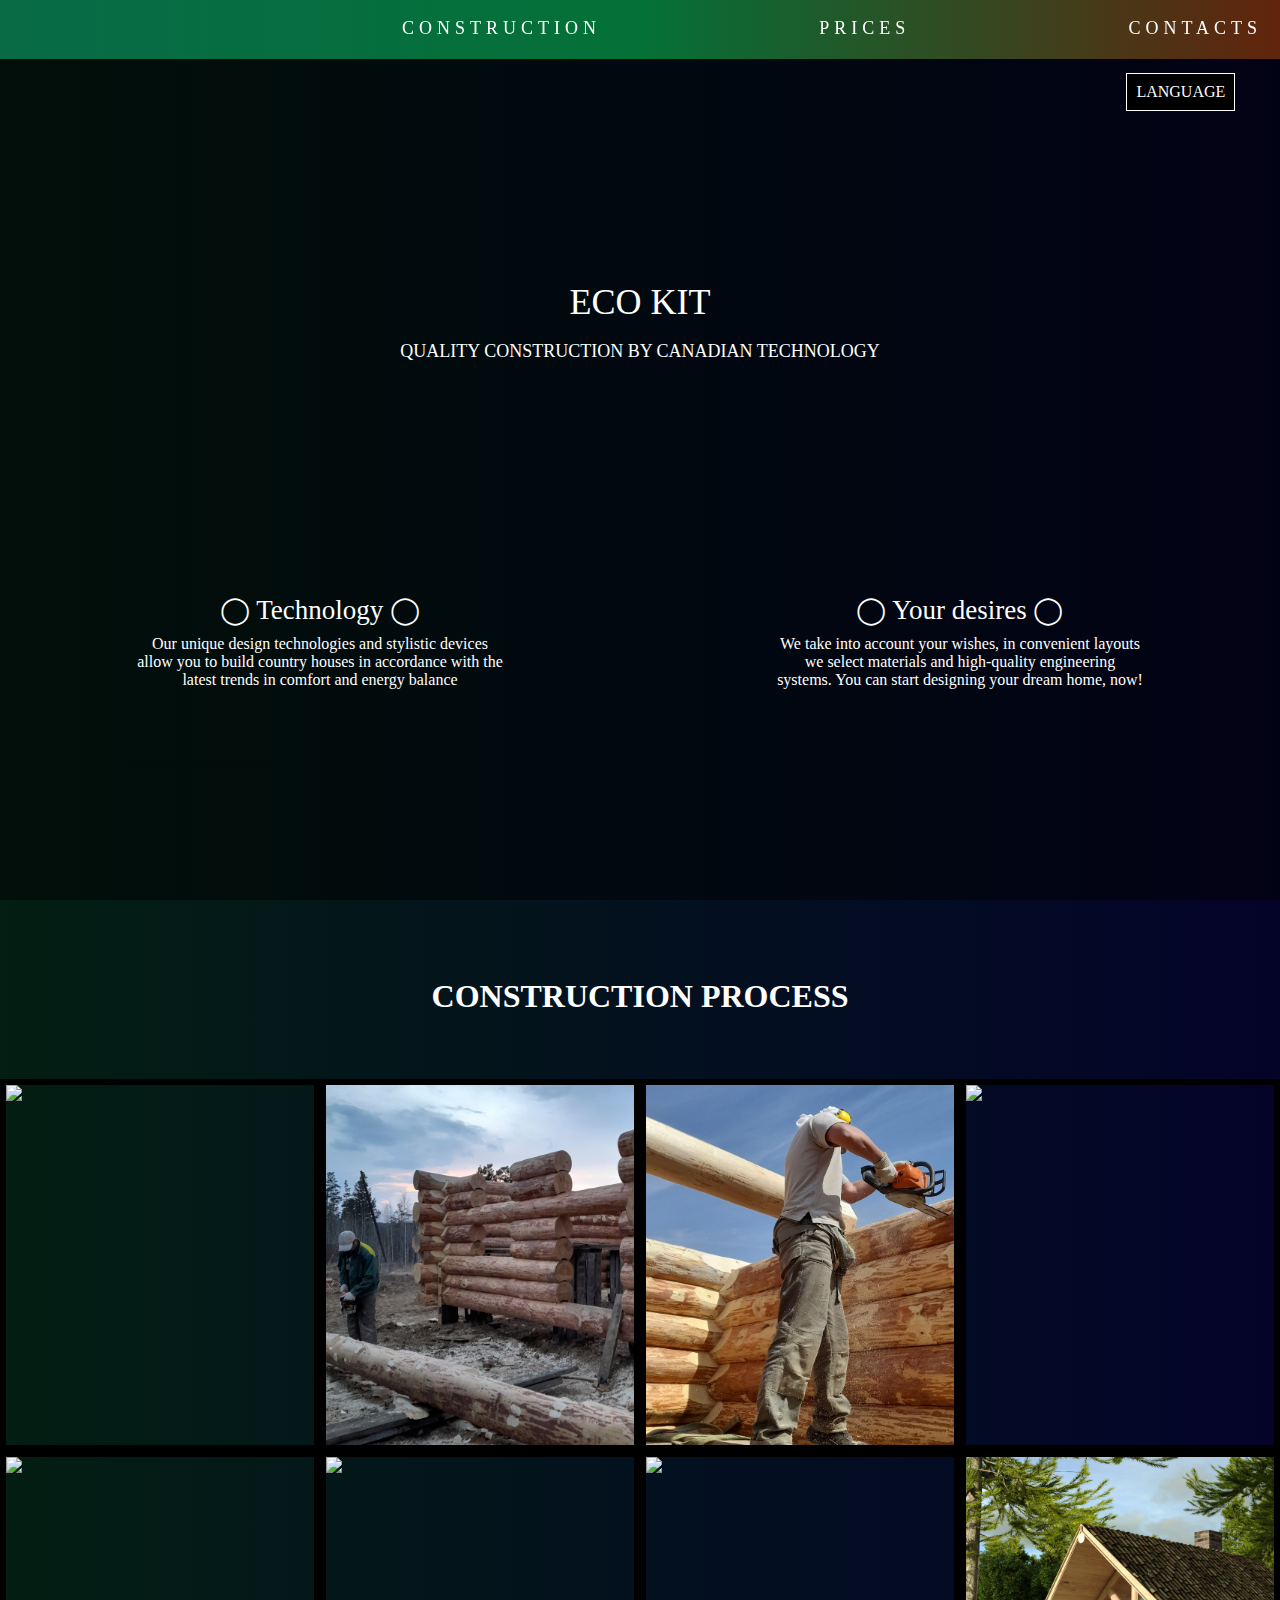
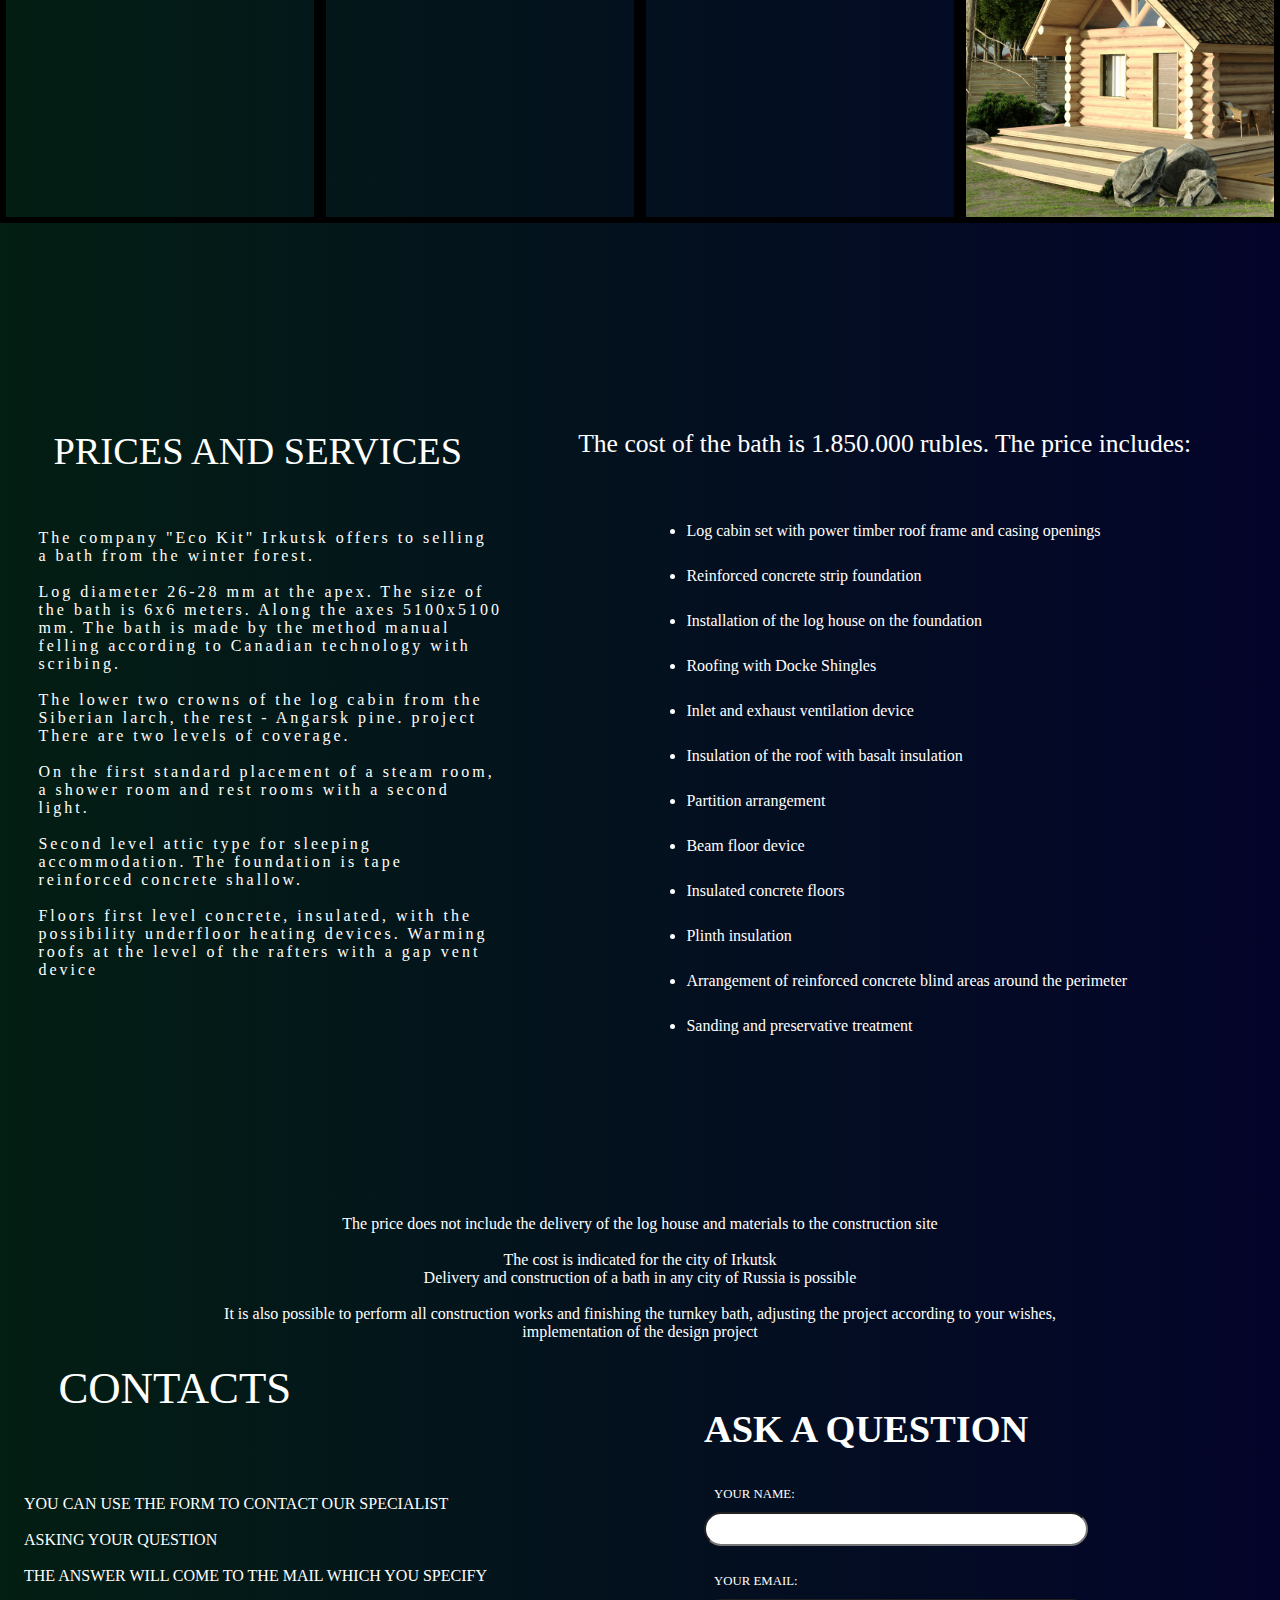
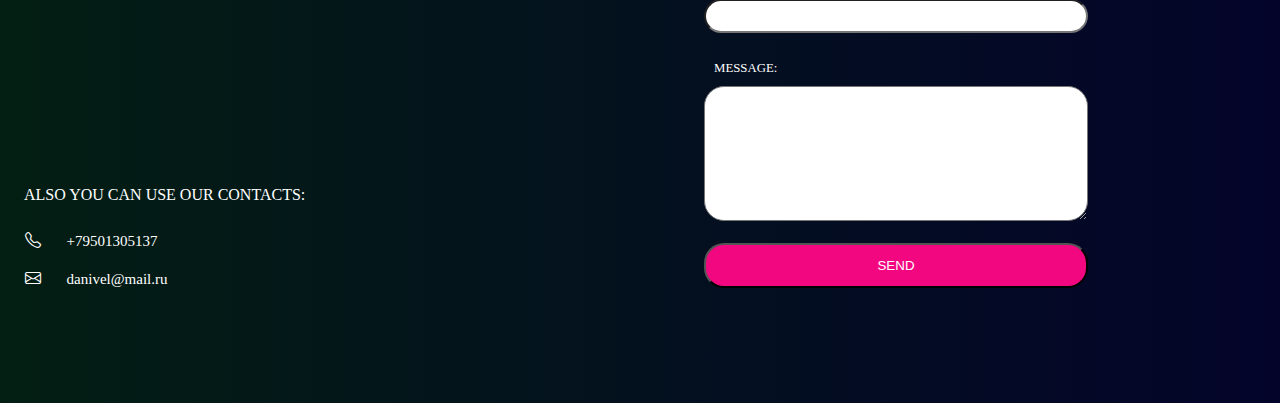
==== html/index_english.html @ 64cce806 "Create index_english.html" ====
<!DOCTYPE html>
<html lang="en">
<head>
    <meta charset="UTF-8">
    <meta name="viewport" content="width=device-width, initial-scale=1.0">
    <meta name="viewport" content="height=device-height,initial-scale=1">
    <link rel="stylesheet" href="https://cdnjs.cloudflare.com/ajax/libs/magnific-popup.js/1.1.0/magnific-popup.css">
    <link rel="stylesheet" href="https://cdn.jsdelivr.net/npm/bootstrap-icons@1.8.1/font/bootstrap-icons.css">
    <link rel="stylesheet" href=".././css/css.css">
    <link rel="stylesheet" href=".././css/header.css">
    <link rel="stylesheet" href=".././shrift/shrifts.css">
    <link rel="stylesheet" href=".././css/gallery.css">
    <link rel="stylesheet" href=".././css/questions.css">
    <link rel="stylesheet" href=".././css/footer.css">
    <link rel="stylesheet" href=".././css/price.css">
    <link rel="stylesheet" href=".././css/kontakt.css">
    <link rel="stylesheet" href=".././css/language.css" type="text/css">
    <title>ECO KIT</title>
</head>
<body>
<div class="secret_box"></div>
<div class="select_language">
    <ul>
        <li><div class="text_ul">LANGUAGE</div>
            <ul>
                <li><a href="../index.html">RUSSIAN<div class="flag_icon_1"></div></a></li>
                <li><a href="#">ENGLISH<div class="flag_icon_2"></div></a></li>
            </ul>
        </li>
    </ul>
</div>
<div class="first_page" id="first_page">
    <div class="header_secret"></div>
    <header class="header">
        <div class="logo_box">
            <a href="#first_page"><img src=".././images/logo.png" alt="" class="logo"></a>
        </div>
        <div class="burger">
            <span></span>
        </div>
        <nav class="nav">
            <a href="#gallery_page" class="header_link"><div class="box_header_link">CONSTRUCTION</div></a>
            <a href="#price" class="header_link"><div class="box_header_link">PRICES</div></a>
            <!--                <a href="#questions" class="header_link"><div class="box_header_link">QUESTIONS</div></a>-->
            <a href="#five" class="header_link"><div class="box_header_link">CONTACTS</div></a>
        </nav>
    </header>
    <div class="text_block_hello">
        <div class="title">
            <p>ECO KIT</p>
        </div>
        <div class="text_information">
            <p>
                QUALITY CONSTRUCTION BY CANADIAN TECHNOLOGY
            </p>
        </div>
    </div>
    <div class="blocks_information">
        <div class="box_text">
            <div class="title_box_1">
                <p>◯ Technology ◯</p>
            </div>
            <div class="text_information_box_1">
                <p>Our unique design technologies
                    and stylistic devices allow you to build
                    country houses in accordance with the latest
                    trends in comfort and energy balance</p>
            </div>
        </div>
        <div class="box_text">
            <div class="title_box_2">
                <p>◯ Your desires ◯</p>
            </div>
            <div class="text_information_box_2">
                <p>We take into account your wishes, in convenient layouts
                    we select materials and high-quality engineering
                    systems. You can start designing your
                    dream home, now!</p>
            </div>
        </div>
        <!--            <div class="box_text">-->
        <!--                <div class="title_box_3">-->
        <!--                    <p>◯ ....... ◯</p>-->
        <!--                </div>-->
        <!--                <div class="text_information_box_3">-->
        <!--                    <p>........</p>-->
        <!--                </div>-->
        <!--            </div>-->
    </div>
</div>
<div class="second_page" id="gallery_page">
    <section class="gallery">
        <h2 class="title">CONSTRUCTION PROCESS</h2>
        <div class="gallery-list">
            <a href=".././Gallery/1.jpg" class="gallery-item">
                <div class="gallery-item-hover">LOOK</div>
                <img src=".././Gallery/1.jpg" alt="alt">
            </a>
            <a href=".././Gallery/2.jpg" class="gallery-item">
                <div class="gallery-item-hover">LOOK</div>
                <img src=".././Gallery/2.jpg" alt="alt" class="photo_problem">
            </a>
            <a href=".././Gallery/3.jpg" class="gallery-item">
                <div class="gallery-item-hover">LOOK</div>
                <img src=".././Gallery/3.jpg" alt="alt" class="photo_problem">
            </a>
            <a href=".././Gallery/4.jpg" class="gallery-item">
                <div class="gallery-item-hover">LOOK</div>
                <img src=".././Gallery/4.jpg" alt="alt">
            </a>
            <a href=".././Gallery/5.jpg" class="gallery-item">
                <div class="gallery-item-hover">LOOK</div>
                <img src=".././Gallery/5.jpg" alt="alt">
            </a>
            <a href=".././Gallery/6.jpg" class="gallery-item">
                <div class="gallery-item-hover">LOOK</div>
                <img src=".././Gallery/6.jpg" alt="alt">
            </a>
            <a href=".././Gallery/7.jpg" class="gallery-item">
                <div class="gallery-item-hover">LOOK</div>
                <img src=".././Gallery/7.jpg" alt="alt">
            </a>
            <a href=".././Gallery/8.jpg" class="gallery-item">
                <div class="gallery-item-hover">LOOK</div>
                <img src=".././Gallery/8.jpg" alt="alt">
            </a>
        </div>
    </section>
    <script src="https://code.jquery.com/jquery-3.5.1.js" integrity="sha256-QWo7LDvxbWT2tbbQ97B53yJnYU3WhH/C8ycbRAkjPDc="
            crossorigin="anonymous"></script>
    <script src="https://cdnjs.cloudflare.com/ajax/libs/magnific-popup.js/1.1.0/jquery.magnific-popup.js"></script>
    <script>
        $(".gallery-list").magnificPopup({
            delegate: "a",
            type: "image",
            gallery: {
                enabled: true
            }
        });
    </script>
</div>
<div class="third_page" id="price">
    <div class="left_block_price">
        <h2 class="title_price">PRICES AND SERVICES</h2>
        <p>
            The company "Eco Kit" Irkutsk offers to
            selling a bath from the winter forest. <br><br> Log diameter
            26-28 mm at the apex. The size of the bath is 6x6 meters.
            Along the axes 5100x5100 mm. The bath is made by the method
            manual felling according to Canadian technology with
            scribing. <br><br>The lower two crowns of the log cabin from the Siberian
            larch, the rest - Angarsk pine. project
            There are two levels of coverage. <br><br>On the first
            standard placement of a steam room, a shower room
            and rest rooms with a second light. <br><br>Second level
            attic type for sleeping accommodation.
            The foundation is tape reinforced concrete shallow. <br><br>Floors
            first level concrete, insulated, with the possibility
            underfloor heating devices. Warming
            roofs at the level of the rafters with a gap vent device
        </p>
    </div>
    <div class="right_block_price">
        <h2 class="title_price2">
            The cost of the bath is 1.850.000 rubles. The price includes:
        </h2>
        <ul class="ul_price">
            <li>Log cabin set with power
                timber roof frame and casing openings</li>
            <li> Reinforced concrete strip foundation</li>
            <li>Installation of the log house on the foundation</li>
            <li>Roofing with Docke Shingles</li>
            <li>Inlet and exhaust ventilation device</li>
            <li>Insulation of the roof with basalt insulation</li>
            <li>Partition arrangement</li>
            <li>Beam floor device</li>
            <li>Insulated concrete floors</li>
            <li>Plinth insulation</li>
            <li>Arrangement of reinforced concrete blind areas around the perimeter</li>
            <li>Sanding and preservative treatment</li>
        </ul>
    </div>
    <div class="button_price">
        <p>The price does not include the delivery of the log house and materials to the construction site <br><br>
            The cost is indicated for the city of Irkutsk <br>
            Delivery and construction of a bath in any city of Russia is possible <br><br>
            It is also possible to perform all construction works and
            finishing the turnkey bath, adjusting the project according to your
            wishes, implementation of the design project</p>
    </div>
</div>
<div class="fourth_page" id="questions">
    <div class="title_question">
        <h2 class="title_qest">QUESTIONS</h2>
        <div class="text_qest">
            <p>
                You are presented with frequently asked questions,
                regarding our work. If you have a question
                which is not in the list, you can specify it
                our specialist. The answer will come by email
                the email you enter
            </p>
        </div>
        <div class="line_button">
            future button
        </div>
        <div class="button">
            Send
        </div>
    </div>
    <div class="questions_information">
        <div class="question">
            <div class="question_button button_1">
                <p>Question 1</p>
            </div>
            <div class="question_text_inf question_text_1">
                <p>Sample Question, Sample Question, Sample Question,
                    Sample Question, Sample Question, Sample Question, </p>
            </div>
        </div>
        <div class="question">
            <div class="question_button button_2">
                <p>Question 1</p>
            </div>
            <div class="question_text_inf question_text_2">
                <p>Sample Question, Sample Question, Sample Question,
                    Sample Question, Sample Question, Sample Question, </p>
            </div>
        </div>
        <div class="question">
            <div class="question_button button_3">
                <p>Question 1</p>
            </div>
            <div class="question_text_inf question_text_3">
                <p>Sample Question, Sample Question, Sample Question,
                    Sample Question, Sample Question, Sample Question, </p>
            </div>
        </div>
        <div class="question">
            <div class="question_button button_4">
                <p>Question 1</p>
            </div>
            <div class="question_text_inf question_text_4">
                <p>Sample Question, Sample Question, Sample Question,
                    Sample Question, Sample Question, Sample Question, </p>
            </div>
        </div>
        <div class="question">
            <div class="question_button button_5">
                <p>Question 1</p>
            </div>
            <div class="question_text_inf question_text_5">
                <p>Sample Question, Sample Question, Sample Question,
                    Sample Question, Sample Question, Sample Question, </p>
            </div>
        </div>
    </div>
</div>
<div class="five_page" id="five">
    <h2 class="title_lontakt">CONTACTS</h2>
    <div class="block_contackt_forma">
        <div class="text_forma">
            <p>YOU CAN USE THE FORM TO CONTACT OUR
                SPECIALIST <br><br>
                ASKING YOUR QUESTION <br><br>
                THE ANSWER WILL COME TO THE MAIL WHICH YOU SPECIFY</p>
            <div class="text_cont_inf">
                <p>
                    ALSO YOU CAN USE OUR CONTACTS:
                </p>
                <div class="contaci_a_inf">
                    <div class="block_inc_contact"><i class="bi bi-telephone"></i><a href="tel:+79501305137" class="contact_inf_eco">+79501305137</a></div>
                    <div class="block_inc_contact"><i class="bi bi-envelope"></i><a href="mailto:danivel@mail.ru" class="contact_inf_eco">danivel@mail.ru</a></div>
                </div>
            </div>
        </div>
        <div class="forma_kontakt">
            <form action=".././html/sender.php" class="form_body" id="form" method="POST">
                <h1 class="form_title">ASK A QUESTION</h1>
                <div class="form_item">
                    <label for="forName" class="form_label">YOUR NAME:</label>
                    <input type="text" id="forName" name="name" class="form_input" required>
                </div>
                <div class="form_item">
                    <label for="forEmail" class="form_label">YOUR EMAIL:</label>
                    <input type="email" id="forEmail" name="email" class="form_input" required>
                </div>
                <div class="form_item">
                    <label for="forMessage" class="form_label">MESSAGE:</label>
                    <textarea name="message" id="forMessage" class="form_input" required></textarea>
                </div>
                <button class="form_button" type="submit">SEND</button>
            </form>
        </div>
    </div>
</div>
</body>
<script src=".././java/jquery-3.6.0.min.js"></script>
<script src=".././java/box_information.js"></script>
<script src=".././java/java.js"></script>
<script src=".././java/questions.js"></script>
<script src=".././java/gallery.js"></script>
<script src=".././java/scrool_page.js"></script>
</html>
---- css/css.css ----
body, html{
    margin: 0;
    padding: 0;
    color: white;
    font-family: Number1;
    background: linear-gradient(90deg, rgb(3, 30, 19) 0%, rgb(4, 4, 42) 100%);
}
*{
    box-sizing: border-box;
    transition: all .6s ease-in-out;
}
.first_page{
    max-width: 100%;
    height: 100vh;
    background: linear-gradient(rgba(0, 0, 0, 0.5),rgba(0, 0, 0, 0.5)), url(.././images/first_page.jpg)50%/cover no-repeat;
    background-position: center;
    display: flex;
    justify-content: space-between;
    flex-direction: column;
}
---- css/header.css ----
a{
    text-decoration: none;
}
.header_secret{
    width: 100%;
    height: 6.5%;
}
header{
    position: fixed;
    z-index: 99;
    width: 100%;
    height: 6.5%;
    display: flex;
    justify-content: space-between;
    background: linear-gradient(90deg, rgba(14, 198, 131, 0.5), rgba(7, 217, 95, 0.5), rgba(191, 70, 4, 0.5));
}
.logo{
    max-width: 20vh;
    margin: 2% 0 0 5%;
}
nav{
    width: 70%;
    display: flex;
    overflow: hidden;
    justify-content: space-between;
}
.header_link{
    text-align: center;
    padding: 2vh;
    font-size: 2vh;
}
.box_header_link{
    color: white;
    letter-spacing: 5px;
    transition: all .2s ease-in-out;
}
.header_link:hover{
    box-shadow: 0px 0px 15px 10px rgba(34, 60, 80, 0.8) inset;
}
.text_block_hello{
    display: flex;
    flex-direction: column;
    font-size: 2vh;
    text-align: center;
}
.title{
    font-size: 200%;
}
p{
    margin: 1vh;
}
.burger{
    display: none;
}
.secret_box{
    position: fixed;
    background-color: black;
    width: 100%;
    height: 100%;
    opacity: 0;
    z-index: -1;
}
.blocks_information{
    width: 100%;
    height: 35%;
    display: flex;
    justify-content: space-around;
    text-align: center;
    overflow: hidden;
    cursor: default;
}
.title_box_1, .title_box_2, .title_box_3{
    font-size: 3vh;
}
.box_text{
    width: 30%;
}
/*FOR MOBILE PHONES*/
@media screen and (max-width: 770px) and (max-height: 1030px){
    .title_box_1, .title_box_2, .title_box_3{
        cursor: pointer;
        position: relative;
    }
    .text_information_box_1, .text_information_box_2, .text_information_box_3{
        font-size: 1.8vh;
        max-height: 0;
        opacity: 0;
    }
    .text_information_box_1.active, .text_information_box_2.active, .text_information_box_3.active{
        max-height: 15vh;
        opacity: 1;
    }
    .blocks_information{
        flex-direction: column;
        justify-content: normal;
    }
    .box_text{
        width: 100%;
        background-color: rgba(0, 0, 0, 0.6);
        margin-bottom: 1%;
    }
    nav{
        position: absolute;
        justify-content: normal;
        flex-direction: column;
        background-color: rgba(15, 164, 142, 0.53);
        top: 100%;
        width: 30vh;
        height: 100vh;
        left: -75%;
    }
    .nav.active{
        left: 0;
    }
    .secret_box.active{
        opacity: 0.7;
        z-index: 98;
    }
    .header_link{
        text-align: left;
    }
    .burger{
        display: block;
        position: relative;
        width: 6vh;
        max-height: 60%;
        margin: 1.5vh 15px 0 1%;
    }
    .burger span{
        position: absolute;
        background-color: white;
        left: 0;
        width: 100%;
        height: 15%;
        top: 40%;
        transition: all .5s ease-in-out;
    }
    .burger:before, .burger:after{
        content: '';
        background-color: white;
        position: absolute;
        width: 100%;
        height: 15%;
        left: 0;
        transition: all .5s ease-in-out;
    }
    .burger:before{
        top: 0;
    }
    .burger:after{
        bottom: 0;
    }
    .burger.active:before{
        transform: rotate(45deg);
        top: 35%;
        transition: all .5s ease-in-out;
    }
    .burger.active:after{
        transform: rotate(-45deg);
        bottom: 50%;
        transition: all .5s ease-in-out;
    }
    .burger.active span{
        transform: scale(0);
    }
}
/*FOR TABS*/
@media screen and (min-width: 700px) and (max-width: 1100px) and (max-height: 1400px){
    .title_box_1, .title_box_2, .title_box_3{
        cursor: pointer;
        position: relative;
    }
    .text_information_box_1, .text_information_box_2, .text_information_box_3{
        font-size: 1.8vh;
        max-height: 0;
        opacity: 0;
    }
    .text_information_box_1.active, .text_information_box_2.active, .text_information_box_3.active{
        max-height: 15vh;
        opacity: 1;
    }
    .blocks_information{
        flex-direction: column;
        justify-content: normal;
    }
    .box_text{
        width: 100%;
        background-color: rgba(0, 0, 0, 0.6);
        margin-bottom: 1%;
    }
    nav{
        position: absolute;
        justify-content: normal;
        flex-direction: column;
        background-color: rgba(15, 164, 142, 0.53);
        top: 100%;
        width: 30vh;
        height: 100vh;
        left: -75%;
    }
    .nav.active{
        left: 0;
    }
    .secret_box.active{
        opacity: 0.7;
    }
    .header_link{
        text-align: left;
    }
    .burger{
        display: block;
        position: relative;
        width: 6vh;
        max-height: 60%;
        margin: 1.5vh 15px 0 1%;
    }
    .burger span{
        position: absolute;
        background-color: white;
        left: 0;
        width: 100%;
        height: 15%;
        top: 40%;
        transition: all .5s ease-in-out;
    }
    .burger:before, .burger:after{
        content: '';
        background-color: white;
        position: absolute;
        width: 100%;
        height: 15%;
        left: 0;
        transition: all .5s ease-in-out;
    }
    .burger:before{
        top: 0;
    }
    .burger:after{
        bottom: 0;
    }
    .burger.active:before{
        transform: rotate(45deg);
        top: 35%;
        transition: all .5s ease-in-out;
    }
    .burger.active:after{
        transform: rotate(-45deg);
        bottom: 50%;
        transition: all .5s ease-in-out;
    }
    .burger.active span{
        transform: scale(0);
    }
}
---- css/gallery.css ----
.second_page{
    width: 100%;
    height: 100%;
}
section.gallery{
    position: relative;
    padding-bottom: 10%;
    transition: all .7s ease-in-out;
}
h2.title{
    font-size: 200%;
    font-weight: bold;
    text-align: center;
    position: relative;
    padding-top: 4%;
}
.gallery-list{
    position: relative;
    display: flex;
    flex-wrap: wrap;
    overflow: hidden;
    font-size: 0;
    margin-top: 5%;
    transition: all 1s ease-in-out;
}
.gallery-item{
    display: block;
    flex: 25%;
    overflow: hidden;
    position: relative;
    border: 6px solid #000000;
}
.gallery-item-hover{
    position: absolute;
    top: 0;
    left: 0;
    width: 100%;
    height: 100%;
    background-color: rgba(0,0,0,.7);
    color: #ffffff;
    display: flex;
    justify-content: center;
    align-items: center;
    font-size: 16px;
    opacity: 0;
    transition: opacity 1s ease;
    z-index: 2;
}
.gallery-item:hover .gallery-item-hover{
    opacity: 1;
}
.gallery-item:hover img{
    transform: scale(1.5) rotate(5deg);
}
.gallery-item img{
    transform: scale(1);
    max-width: 40vw;
    max-height: 40vh;
}
@media (max-width: 991px){
    .gallery-item{
        flex: 33.3%;
    }
}
@media (max-width: 768px){
    .gallery-item{
        flex: 50%;
    }
}
/*FOR MOBILE PHONES*/
@media screen and (max-width: 770px) and (max-height: 1080px){
    .gallery-item img{
        transform: scale(1);
        max-width: 50vw;
        max-height: 85vh;
    }
    h2.title{
        font-size: 150%;
        font-weight: bold;
        text-align: center;
        position: relative;
        padding-top: 4%;
    }
}
---- css/questions.css ----
.fourth_page{
    width: 100%;
    /*display: flex;*/
    display: none;
    justify-content: space-around;
    flex-direction: row;
}
.title_question{
    max-width: 45%;
    margin-top: 10%;
}
.questions_information{
    max-width: 45%;
    margin-top: 10%;
    padding-bottom: 10%;
}
.line_button{
    width: 75%;
    padding: 15px;
    background-color: #0fa493;
    text-align: center;
    margin-top: 2%;
}
.button{
    padding: 15px;
    background-color: #0fa493;
    width: 35%;
    text-align: center;
    margin-top: 2%;
}
.question_button{
    padding: 5px;
    background-color: black;
    z-index: 1;
    position: relative;
}
@media screen and (max-width: 770px) and (max-height: 1030px){
    .fourth_page{
        flex-direction: column;
        justify-content: normal;
    }
    .title_question{
        max-width: 100%;
        margin-top: 15%;
        text-align: center;
    }
    .button{
        margin: 2% auto;
    }
    .line_button{
        margin: 2% auto;
        width: 95%;
    }
    .questions_information{
        max-width: 100%;
        margin-top: 10%;
        text-align: center;
    }
    .question_text_1, .question_text_2, .question_text_3, .question_text_4, .question_text_5{
        max-height: 0;
        z-index: 1;
        opacity: 0;
    }
    .question_text_1.active, .question_text_2.active, .question_text_3.active, .question_text_4.active, .question_text_5.active{
        max-height: 15vh;
        opacity: 1;
    }
}
---- css/footer.css ----
footer{
    width: 100%;
    height: 15vh;
    background-color: white;
}
---- css/price.css ----
.third_page{
    width: 100%;
    padding-bottom: 30vh;
    display: flex;
}
.title_price{
    font-weight: normal;
    font-size: 3vw;
    padding: 15px;
    margin-top: 7vh;
    margin-left: 3vw;
}
.title_price2{
    font-weight: normal;
    font-size: 2vw;
    padding: 15px;
    margin-top: 7vh;
    margin-left: 4vw;
}
.left_block_price{
    display: flex;
    flex-direction: column;
    width: 40%;
}
.right_block_price{
    display: flex;
    flex-direction: column;
    width: 60%;
}
.left_block_price p{
    margin-left: 3vw;
    letter-spacing: 3px;
}
ul{
    width: 65%;
    margin: 0 auto;
}
li{
    margin-top: 3vh;
}
.button_price{
    width: 100%;
    position: absolute;
    height: 15vh;
    margin-top: 95vh;
}
.button_price p{
    width: 70%;
    text-align: center;
    margin: 1vh auto;
}
/*FOR MOBILE PHONES*/
@media screen and (max-width: 770px) and (max-height: 1080px){
    .third_page{
        display: flex;
        flex-direction: column;
        padding-bottom: 35vw;
    }
    .left_block_price{
        width: 100%;
        text-align: center;
    }
    .left_block_price p{
        font-size: 3.5vw;
    }
    .title_price{
        font-size: 7vw;
    }
    .right_block_price{
        width: 100%;
    }
    ul{
        width: 95%;
        font-size: 4vw;
    }
    .title_price2{
        font-size: 6vw;
        text-align: center;
    }
    .button_price{
        width: 100%;
        position: relative;
        height: 15vh;
        margin-top: 5vh;
    }
    .button_price p{
        width: 90%;
        text-align: center;
        margin: 1vh auto;
        font-size: 4vw;
    }
}
---- css/kontakt.css ----
.five_page{
    display: flex;
    flex-direction: column;
    padding-bottom: 7vw;
}
.title_lontakt{
    font-weight: normal;
    padding: 20px;
    font-size: 3.5vw;
    margin-left: 3vw;
}
.block_contackt_forma{
    display: flex;
}
.text_forma{
    width: 40%;
    padding: 15px;
}
.forma_kontakt{
    width: 60%;
}
.form_body{
    width: 50%;
    margin: -10vh auto;
}
.form_title{
    font-size: 3vw;
}
.form_item{
    margin-top: 2vh;
}
.form_label{
    font-size: 1vw;
    display: block;
    margin-top: 1vh;
    padding: 10px;
}
.form_input{
    height: 3vh;
    padding: 15px;
    border-radius: 20px;
    width: 100%;
}
textarea.form_input{
    min-height: 15vh;
    resize: vertical;
    padding: 20px;
}
.form_button{
    width: 100%;
    display: flex;
    align-items: center;
    justify-content: center;
    min-height: 5vh;
    margin-top: 2vh;
    border-radius: 20px;
    cursor: pointer;
    background-color: #f30780;
    color: white;
}
.form_button:hover{
    background-color: #4d052a;
}
.text_cont_inf{
    margin-top: 15vw;
    display: flex;
    flex-direction: column;
}
.contaci_a_inf{
    display: flex;
    flex-direction: column;
    margin-top: 1vh;
}
.contact_inf_eco{
    margin-top: 2vh;
    color: white;
    font-size: 15px;
    margin-left: 2vw;
}
.block_inc_contact{
    padding: 10px;
}
/*FOR MOBILE PHONES*/
@media screen and (max-width: 770px) and (max-height: 1080px){
    .block_contackt_forma{
        display: flex;
        flex-direction: column;
    }
    .text_forma{
        width: 100%;
    }
    .forma_kontakt{
        width: 100%;
    }
    .form_body{
        width: 95%;
        margin: 0 auto;
    }
    .form_title{
        font-size: 6vw;
        text-align: center;
    }
    .form_label{
        font-size: 4vw;
    }
    .title_lontakt{
        font-weight: normal;
        padding: 20px;
        font-size: 6vw;
        margin-left: 0;
        text-align: center;
    }
}
---- css/language.css ----
.select_language{
    display: flex;
    width: 15%;
    position: fixed;
    top: 7vh;
    z-index: 99;
    margin-left: 88%;
}
.select_language ul{
    text-align: center;
    list-style: none;
    padding: 10px 0 10px 0;
    margin: 0;
}
.text_ul{
    text-align: center;
    padding: 9px;
    border: 1px white solid;
    background-color: black;
    cursor: pointer;
}
.select_language > ul > li{
    float: left;
    padding: 0;
    margin: 0;
    text-align: center;
}
.select_language ul::after{
    content: '';
    display: block;
    clear: both;
}
.select_language ul li a{
    padding: 15px;
    text-decoration: none;
    color: white;
    width: 100%;
    transition: all .4s ease-in-out;
    background-color: rgba(0, 0, 0, 0.3);
    display: flex;
    justify-content: space-around;
}
.flag_icon_1{
    width: 20px;
    height: 20px;
    background-image: url(".././images/russia.png");
    background-size: cover;
}
.flag_icon_2{
    width: 20px;
    height: 20px;
    background-image: url(".././images/united-states.png");
    background-size: cover;
}
.select_language ul li a:hover{
    background-color: #6c0530;
}
.select_language ul ul{
    display: none;
    position: absolute;
    padding: 0;
}
.select_language ul ul li{
    margin-top: 0;
    display: flex;

}
.select_language ul li:hover ul{
    display: block;
}
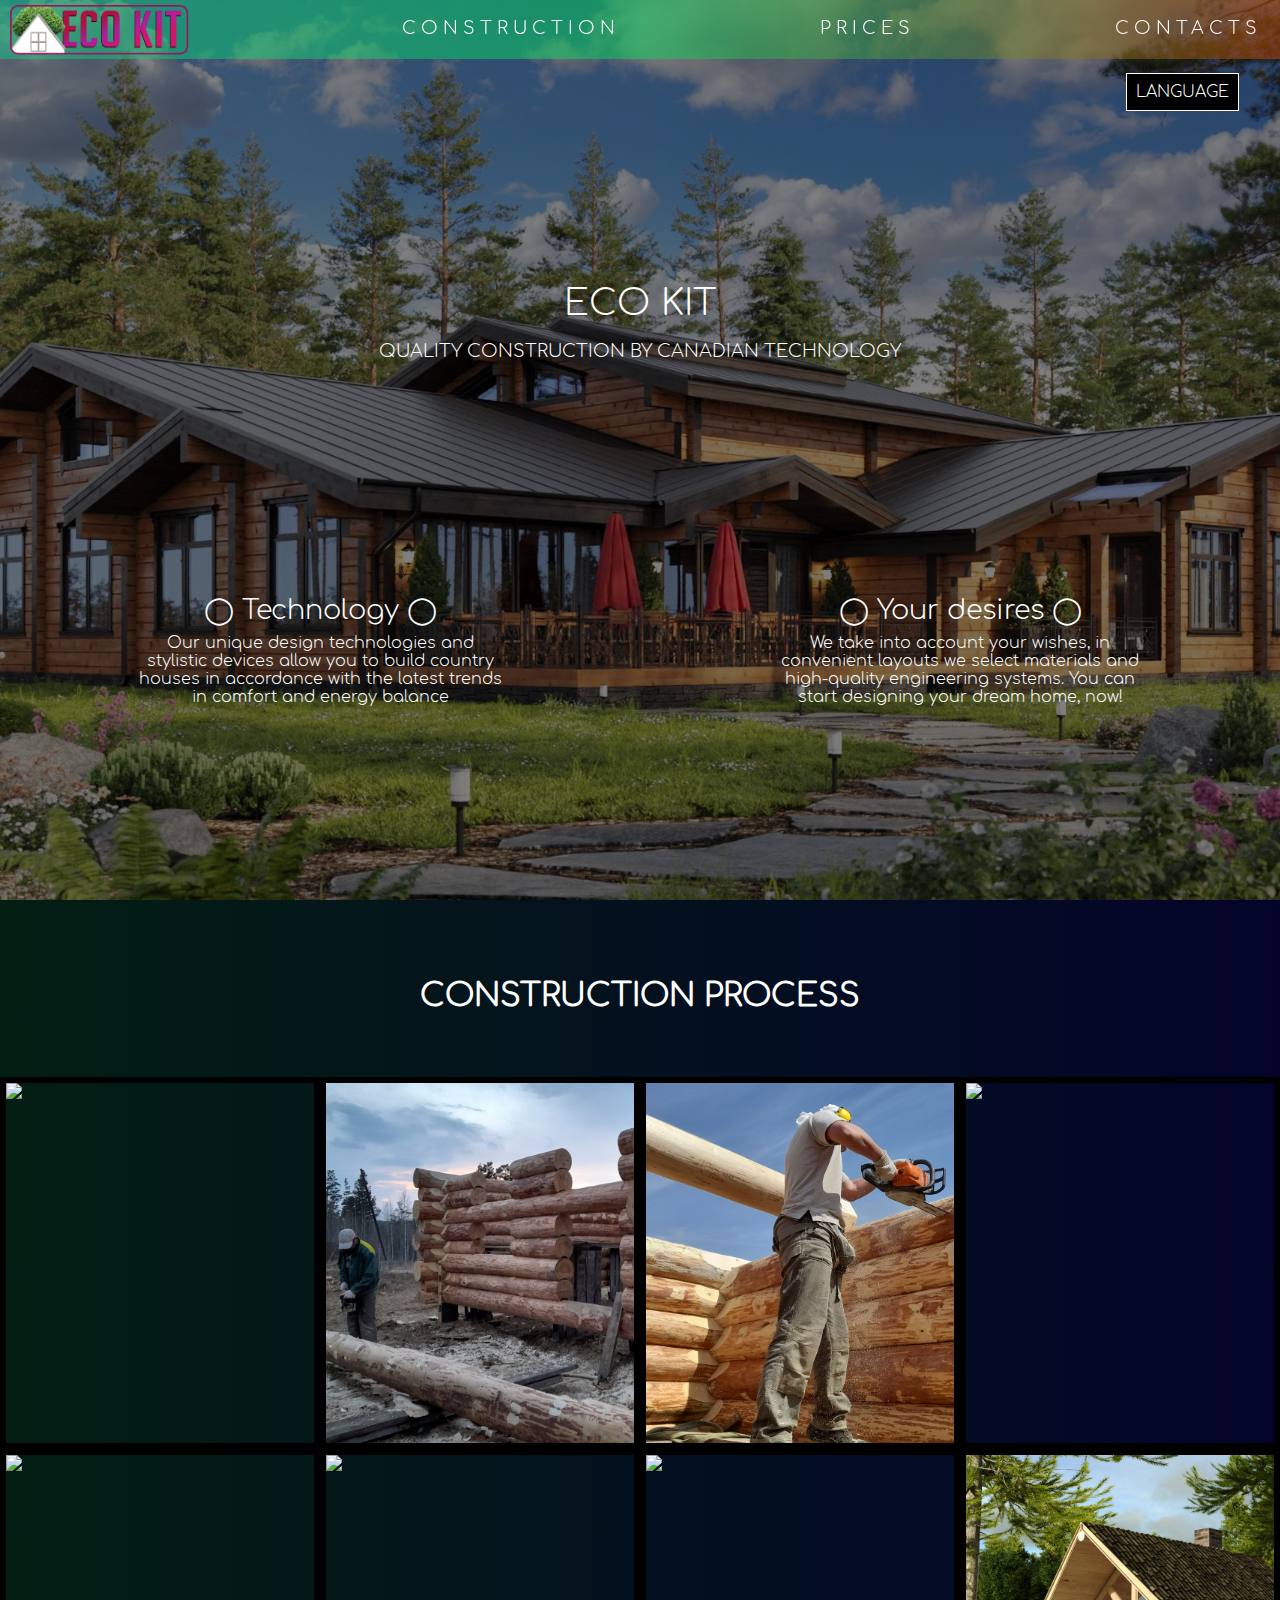
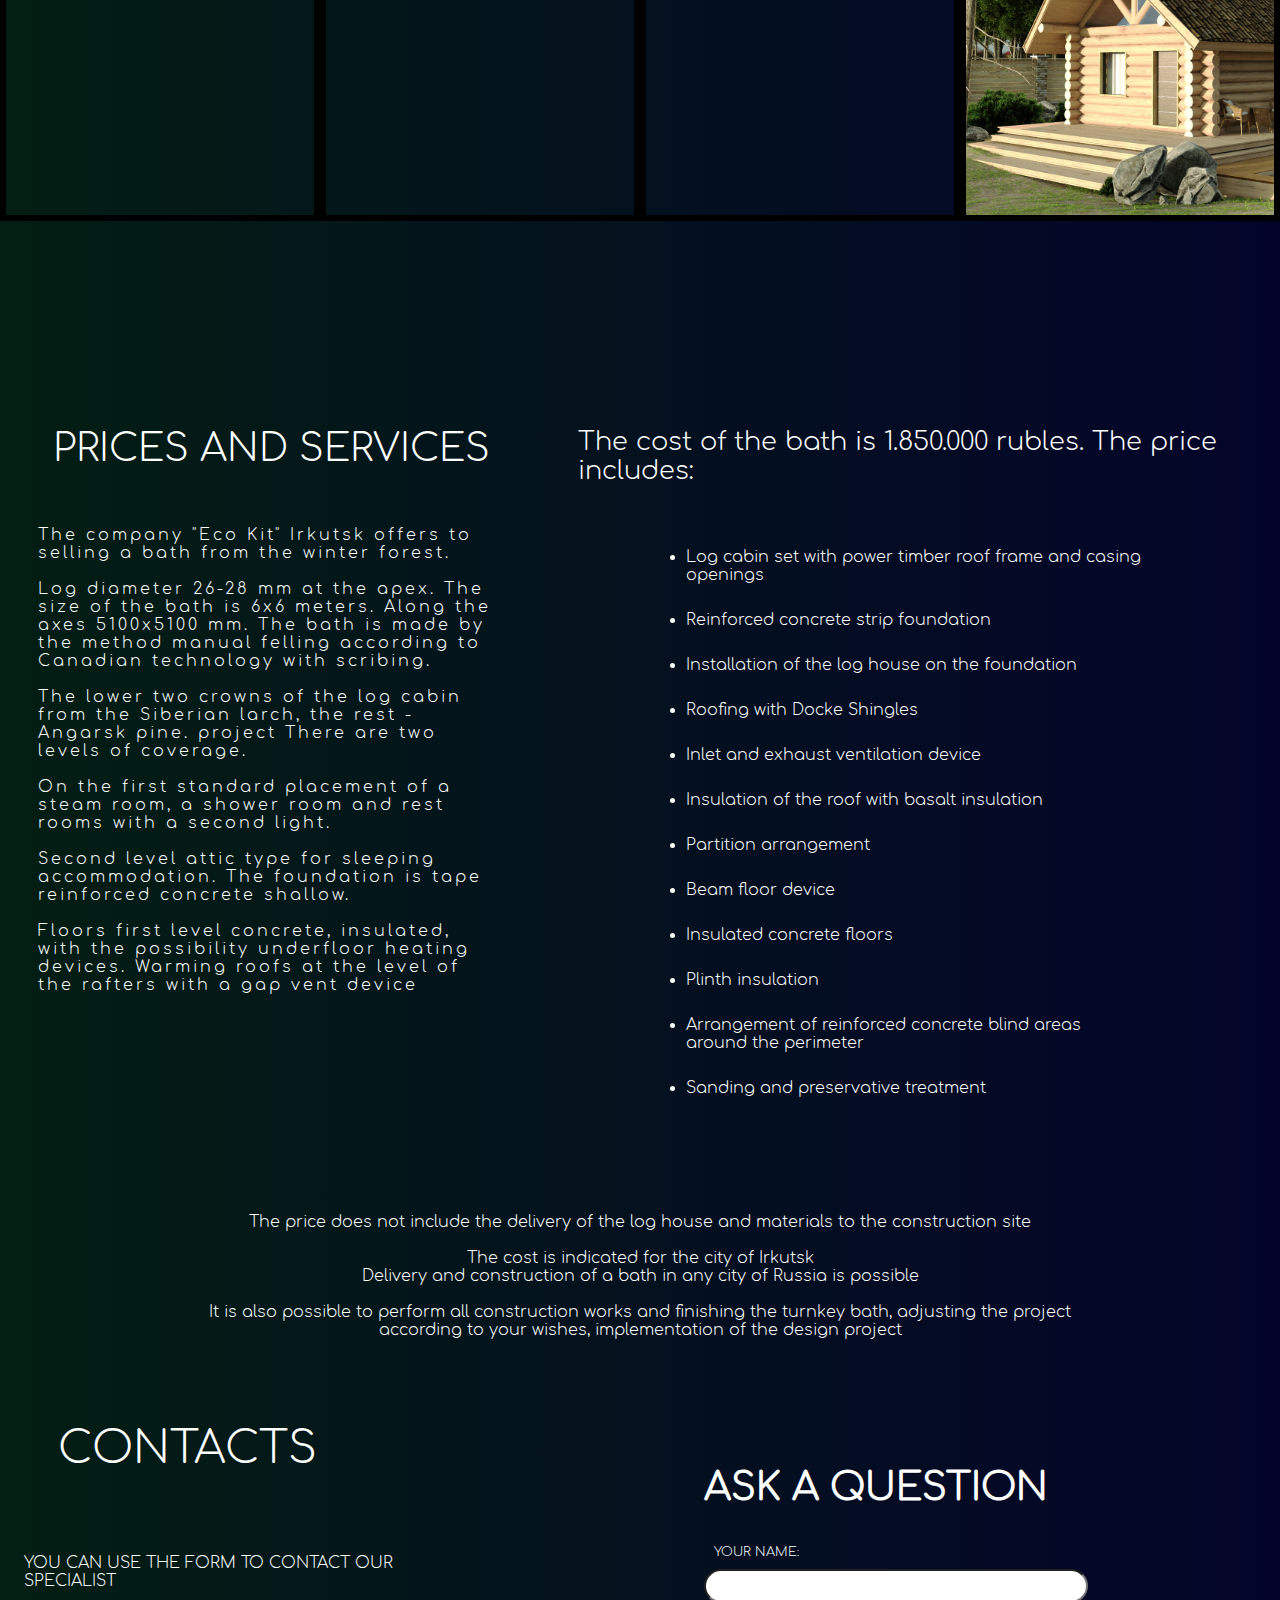
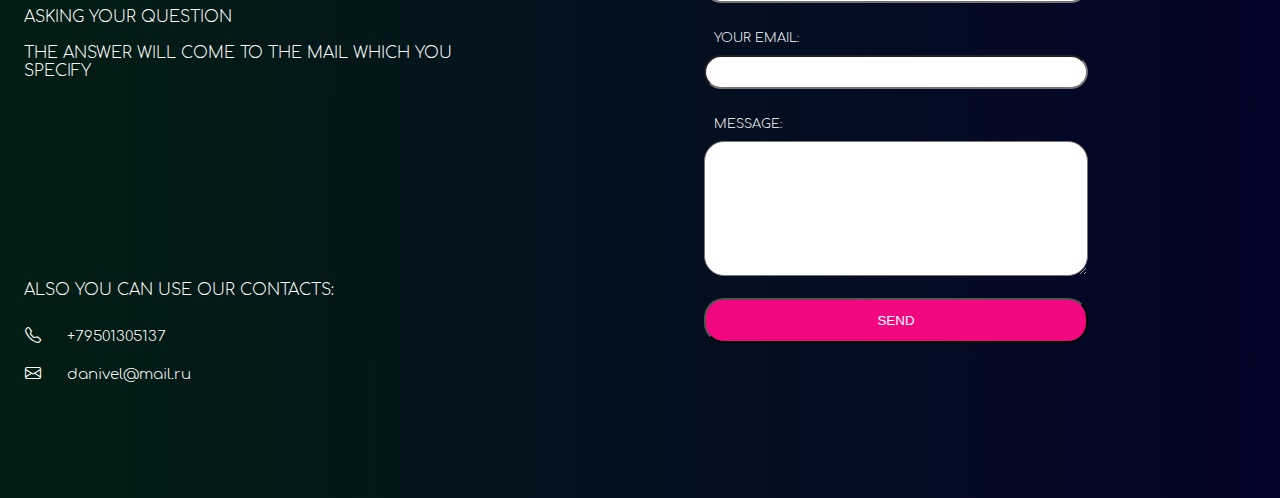
==== commit 7c704a99: "Update index_english.html" ====
--- a/html/index_english.html
+++ b/html/index_english.html
@@ -275,7 +275,7 @@
             </div>
         </div>
         <div class="forma_kontakt">
-            <form action=".././html/sender.php" class="form_body" id="form" method="POST">
+            <form action="/" class="form_body" id="form" method="POST">
                 <h1 class="form_title">ASK A QUESTION</h1>
                 <div class="form_item">
                     <label for="forName" class="form_label">YOUR NAME:</label>
@@ -301,4 +301,5 @@
 <script src=".././java/questions.js"></script>
 <script src=".././java/gallery.js"></script>
 <script src=".././java/scrool_page.js"></script>
+<script src=".././html/sender.js"></script>
 </html>
--- a/shrift/shrifts.css
+++ b/shrift/shrifts.css
@@ -0,0 +1,12 @@
+@font-face {
+    font-family: number1;
+    src: url(".././shrift/comfortaa-5.ttf") format('truetype');
+}
+@font-face {
+    font-family: number2;
+    src: url(".././shrift/Raleway-Black.ttf") format('truetype');
+}
+@font-face {
+    font-family: number4;
+    src: url(".././shrift/raleway-v22-cyrillic-300.woff2") format('woff2');
+}
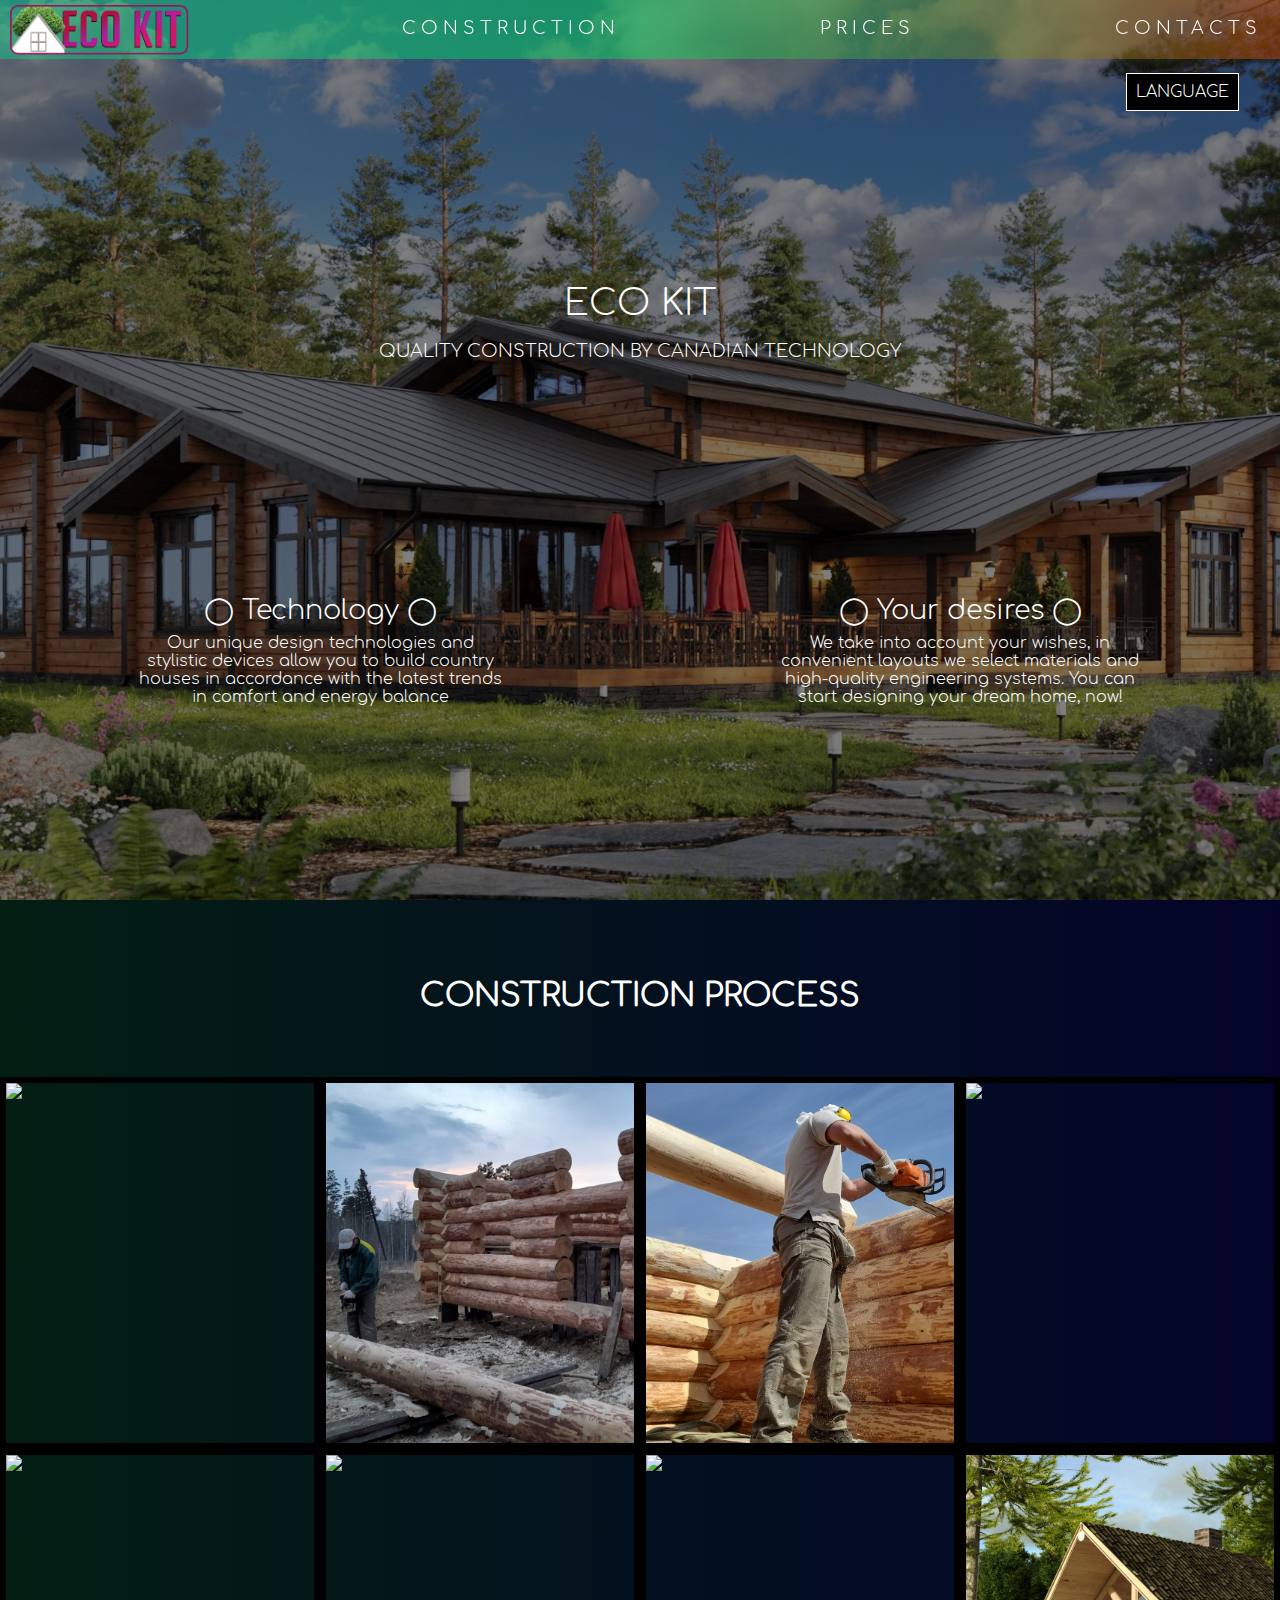
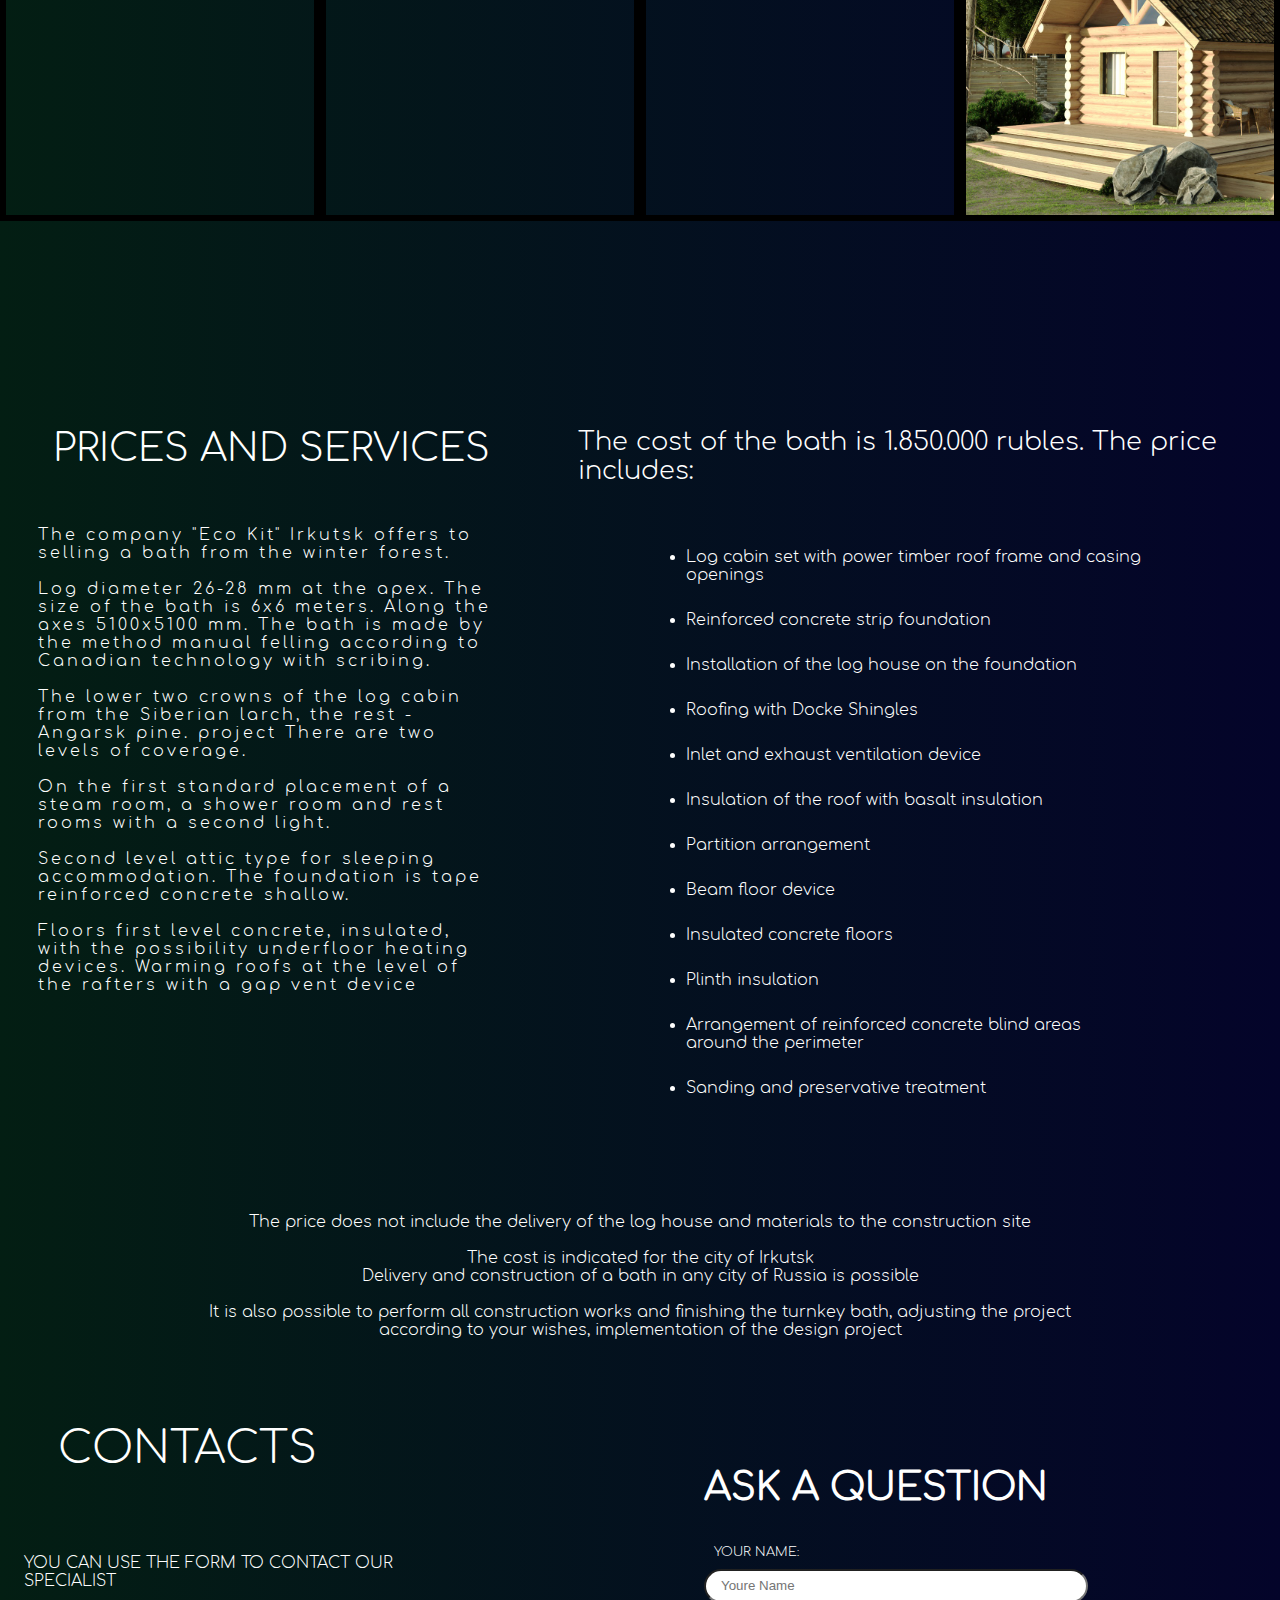
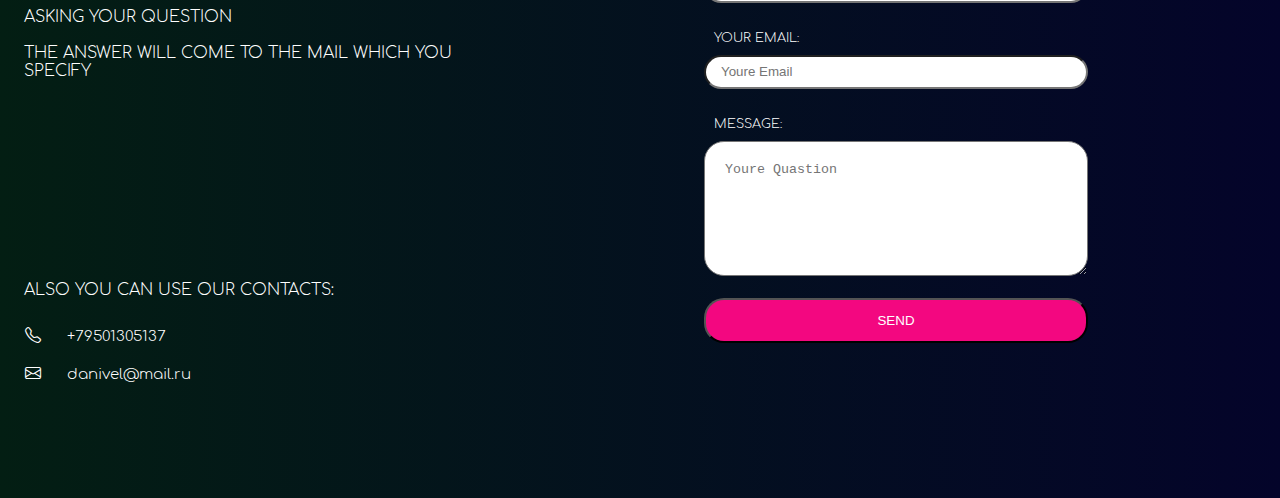
==== commit efed454e: "Update index_english.html" ====
--- a/html/index_english.html
+++ b/html/index_english.html
@@ -279,15 +279,15 @@
                 <h1 class="form_title">ASK A QUESTION</h1>
                 <div class="form_item">
                     <label for="forName" class="form_label">YOUR NAME:</label>
-                    <input type="text" id="forName" name="name" class="form_input" required>
+                    <input type="text" id="forName" name="name" class="form_input" placeholder="Youre Name" required>
                 </div>
                 <div class="form_item">
                     <label for="forEmail" class="form_label">YOUR EMAIL:</label>
-                    <input type="email" id="forEmail" name="email" class="form_input" required>
+                    <input type="email" id="forEmail" name="email" class="form_input" placeholder="Youre Email" required>
                 </div>
                 <div class="form_item">
                     <label for="forMessage" class="form_label">MESSAGE:</label>
-                    <textarea name="message" id="forMessage" class="form_input" required></textarea>
+                    <textarea name="message" id="forMessage" class="form_input" placeholder="Youre Quastion" required></textarea>
                 </div>
                 <button class="form_button" type="submit">SEND</button>
             </form>
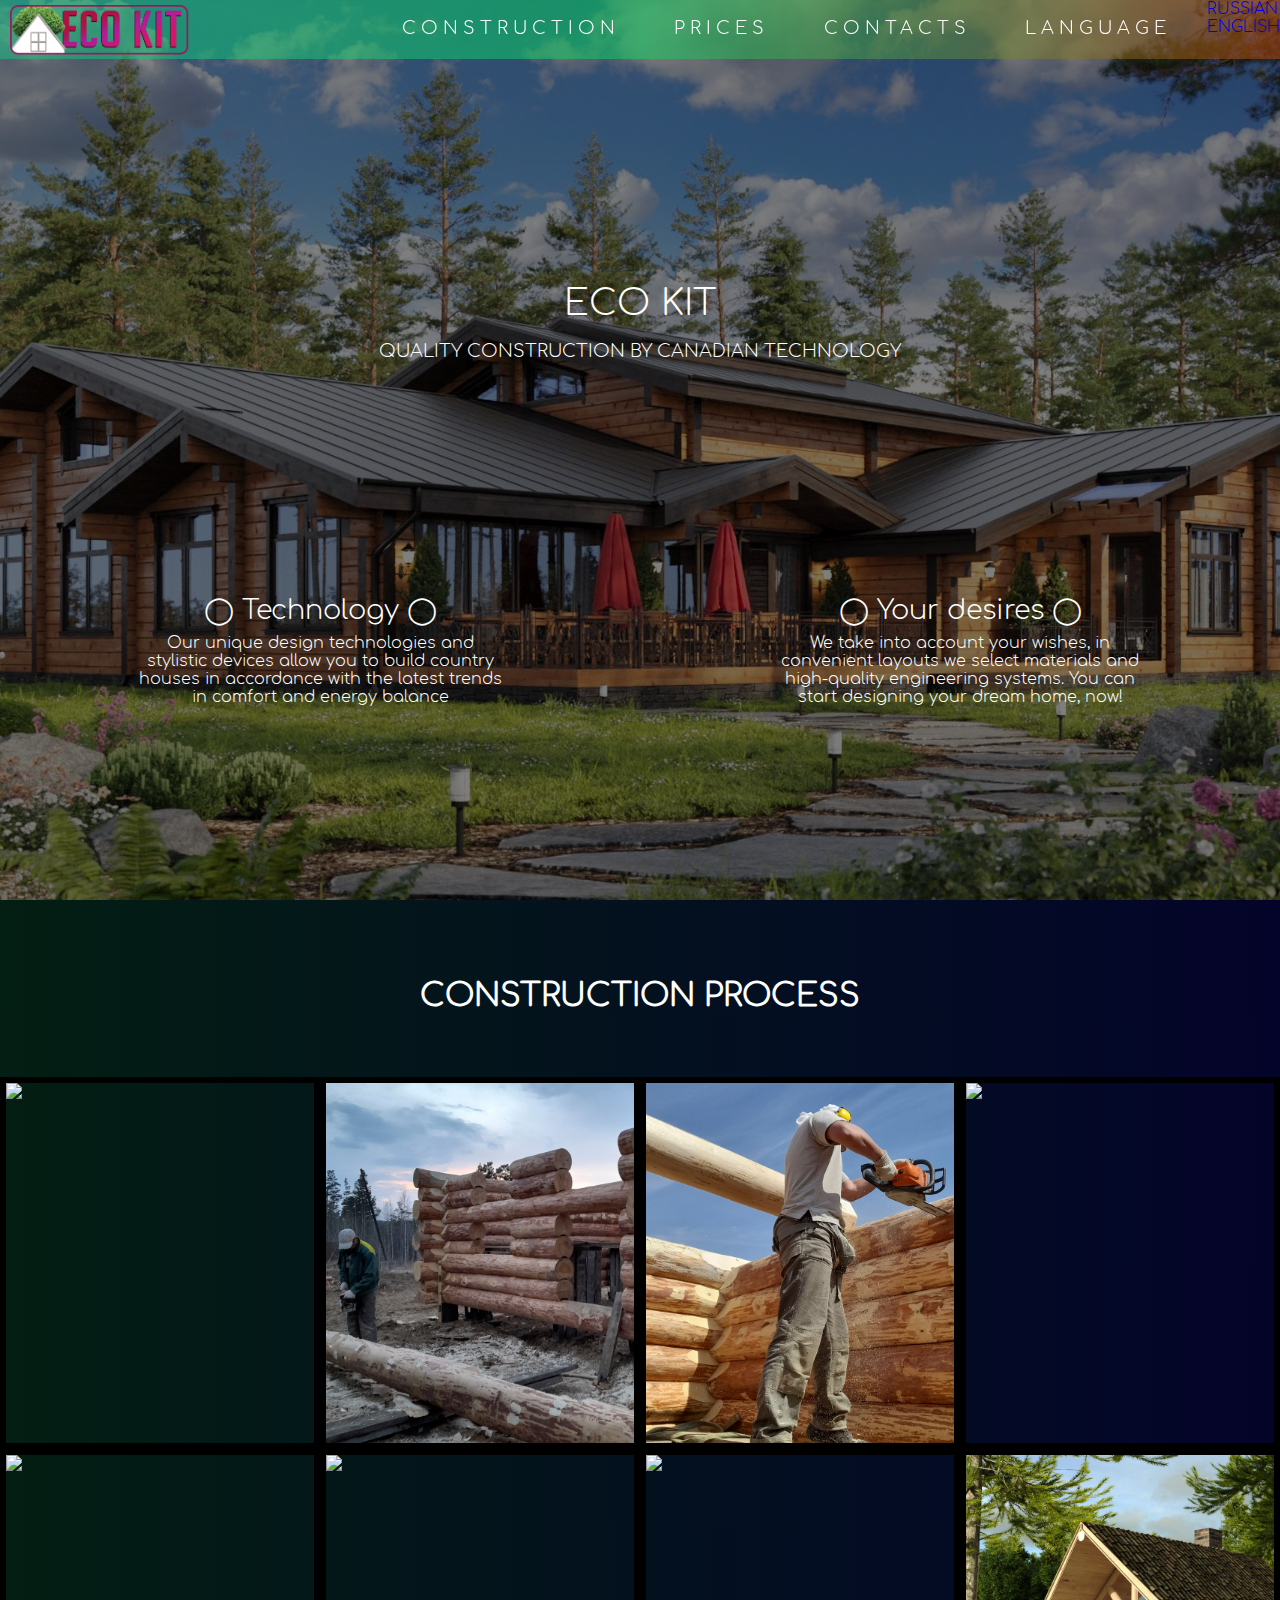
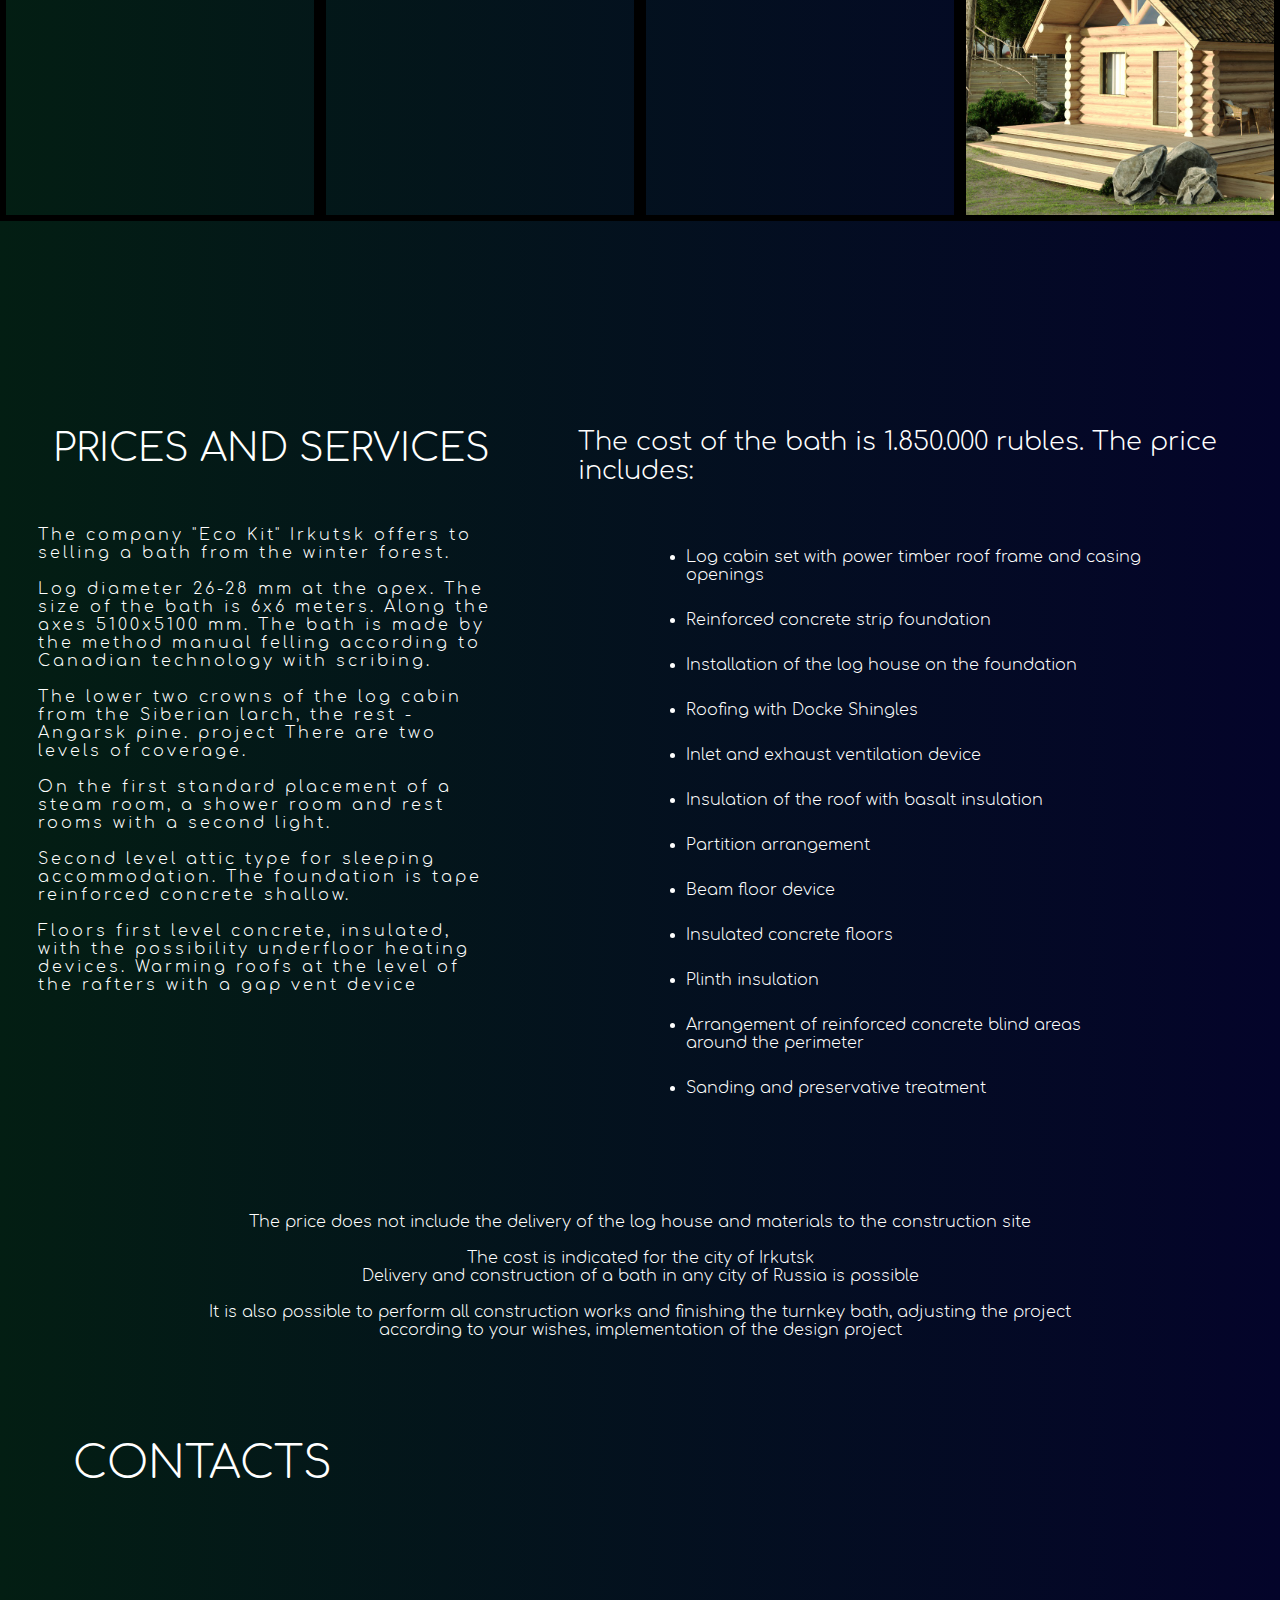
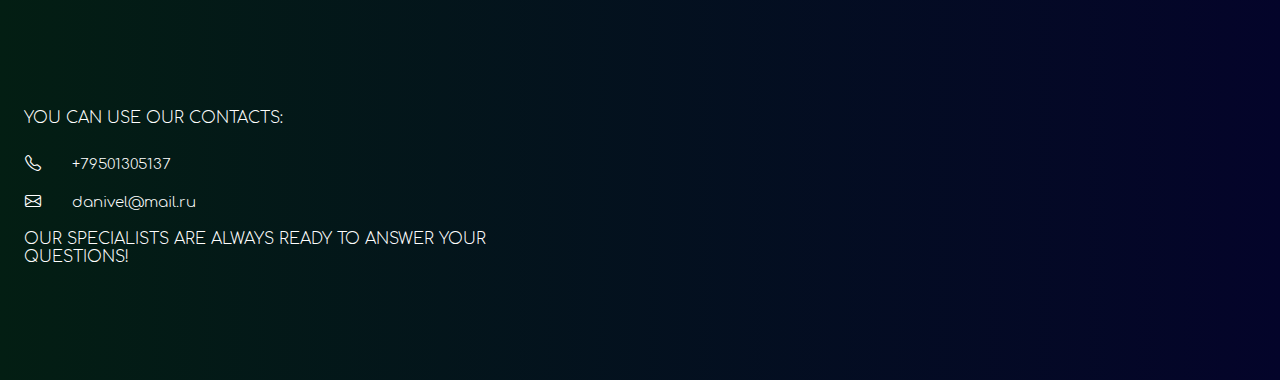
==== commit 6477eccd: "Update index_english.html" ====
--- a/html/index_english.html
+++ b/html/index_english.html
@@ -19,16 +19,6 @@
 </head>
 <body>
 <div class="secret_box"></div>
-<div class="select_language">
-    <ul>
-        <li><div class="text_ul">LANGUAGE</div>
-            <ul>
-                <li><a href="../index.html">RUSSIAN<div class="flag_icon_1"></div></a></li>
-                <li><a href="#">ENGLISH<div class="flag_icon_2"></div></a></li>
-            </ul>
-        </li>
-    </ul>
-</div>
 <div class="first_page" id="first_page">
     <div class="header_secret"></div>
     <header class="header">
@@ -43,6 +33,15 @@
             <a href="#price" class="header_link"><div class="box_header_link">PRICES</div></a>
             <!--                <a href="#questions" class="header_link"><div class="box_header_link">QUESTIONS</div></a>-->
             <a href="#five" class="header_link"><div class="box_header_link">CONTACTS</div></a>
+            <a href="#" class="header_link language_button"><div class="box_header_link">LANGUAGE</div></a>
+            <div class="language_block">
+                <a href="../index.html" class="lang_block_select">
+                    <div class="text_lang_link">RUSSIAN</div> <div class="img_link_lang rus_lang"></div>
+                </a>
+                <a href="index_english.html" class="lang_block_select">
+                    <div class="text_lang_link">ENGLISH</div> <div class="img_link_lang eng_lang"></div>
+                </a>
+            </div>
         </nav>
     </header>
     <div class="text_block_hello">
@@ -257,40 +256,32 @@
     </div>
 </div>
 <div class="five_page" id="five">
-    <h2 class="title_lontakt">CONTACTS</h2>
     <div class="block_contackt_forma">
         <div class="text_forma">
-            <p>YOU CAN USE THE FORM TO CONTACT OUR
-                SPECIALIST <br><br>
-                ASKING YOUR QUESTION <br><br>
-                THE ANSWER WILL COME TO THE MAIL WHICH YOU SPECIFY</p>
+            <h2 class="title_lontakt">CONTACTS</h2>
             <div class="text_cont_inf">
                 <p>
-                    ALSO YOU CAN USE OUR CONTACTS:
+                    YOU CAN USE OUR CONTACTS:
                 </p>
                 <div class="contaci_a_inf">
-                    <div class="block_inc_contact"><i class="bi bi-telephone"></i><a href="tel:+79501305137" class="contact_inf_eco">+79501305137</a></div>
-                    <div class="block_inc_contact"><i class="bi bi-envelope"></i><a href="mailto:danivel@mail.ru" class="contact_inf_eco">danivel@mail.ru</a></div>
+                    <div class="block_inc_contact">
+                        <i class="bi bi-telephone"></i>
+                        <a href="tel:+79501305137" class="contact_inf_eco">+79501305137</a>
+                    </div>
+                    <div class="block_inc_contact">
+                        <i class="bi bi-envelope"></i>
+                        <a href="mailto:danivel@mail.ru" class="contact_inf_eco">danivel@mail.ru</a>
+                    </div>
                 </div>
+                <div class="text_kontakt_phone">
+                    <p>
+                        OUR SPECIALISTS ARE ALWAYS READY TO ANSWER YOUR QUESTIONS!
+                    </p>
+                </div>
             </div>
         </div>
         <div class="forma_kontakt">
-            <form action="/" class="form_body" id="form" method="POST">
-                <h1 class="form_title">ASK A QUESTION</h1>
-                <div class="form_item">
-                    <label for="forName" class="form_label">YOUR NAME:</label>
-                    <input type="text" id="forName" name="name" class="form_input" placeholder="Youre Name" required>
-                </div>
-                <div class="form_item">
-                    <label for="forEmail" class="form_label">YOUR EMAIL:</label>
-                    <input type="email" id="forEmail" name="email" class="form_input" placeholder="Youre Email" required>
-                </div>
-                <div class="form_item">
-                    <label for="forMessage" class="form_label">MESSAGE:</label>
-                    <textarea name="message" id="forMessage" class="form_input" placeholder="Youre Quastion" required></textarea>
-                </div>
-                <button class="form_button" type="submit">SEND</button>
-            </form>
+            <div class="image_kontakt"></div>
         </div>
     </div>
 </div>
@@ -301,5 +292,4 @@
 <script src=".././java/questions.js"></script>
 <script src=".././java/gallery.js"></script>
 <script src=".././java/scrool_page.js"></script>
-<script src=".././html/sender.js"></script>
 </html>
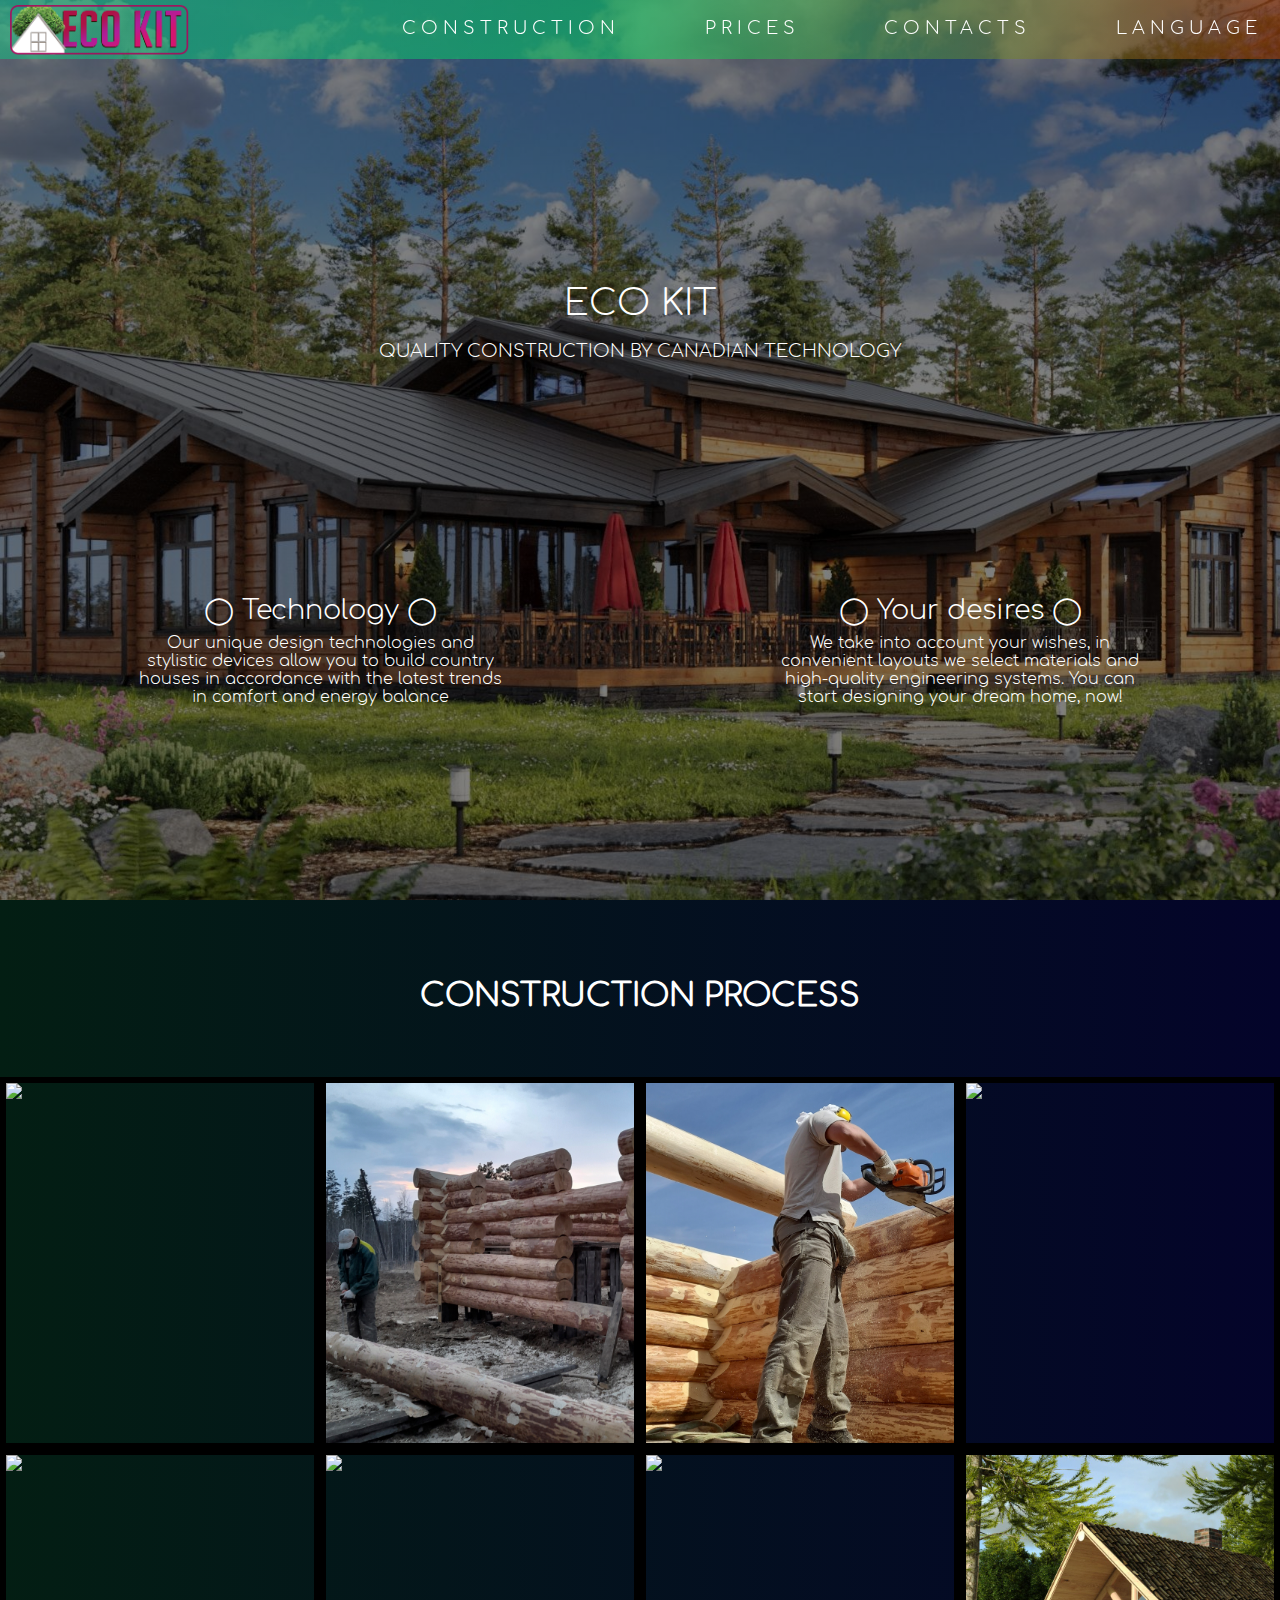
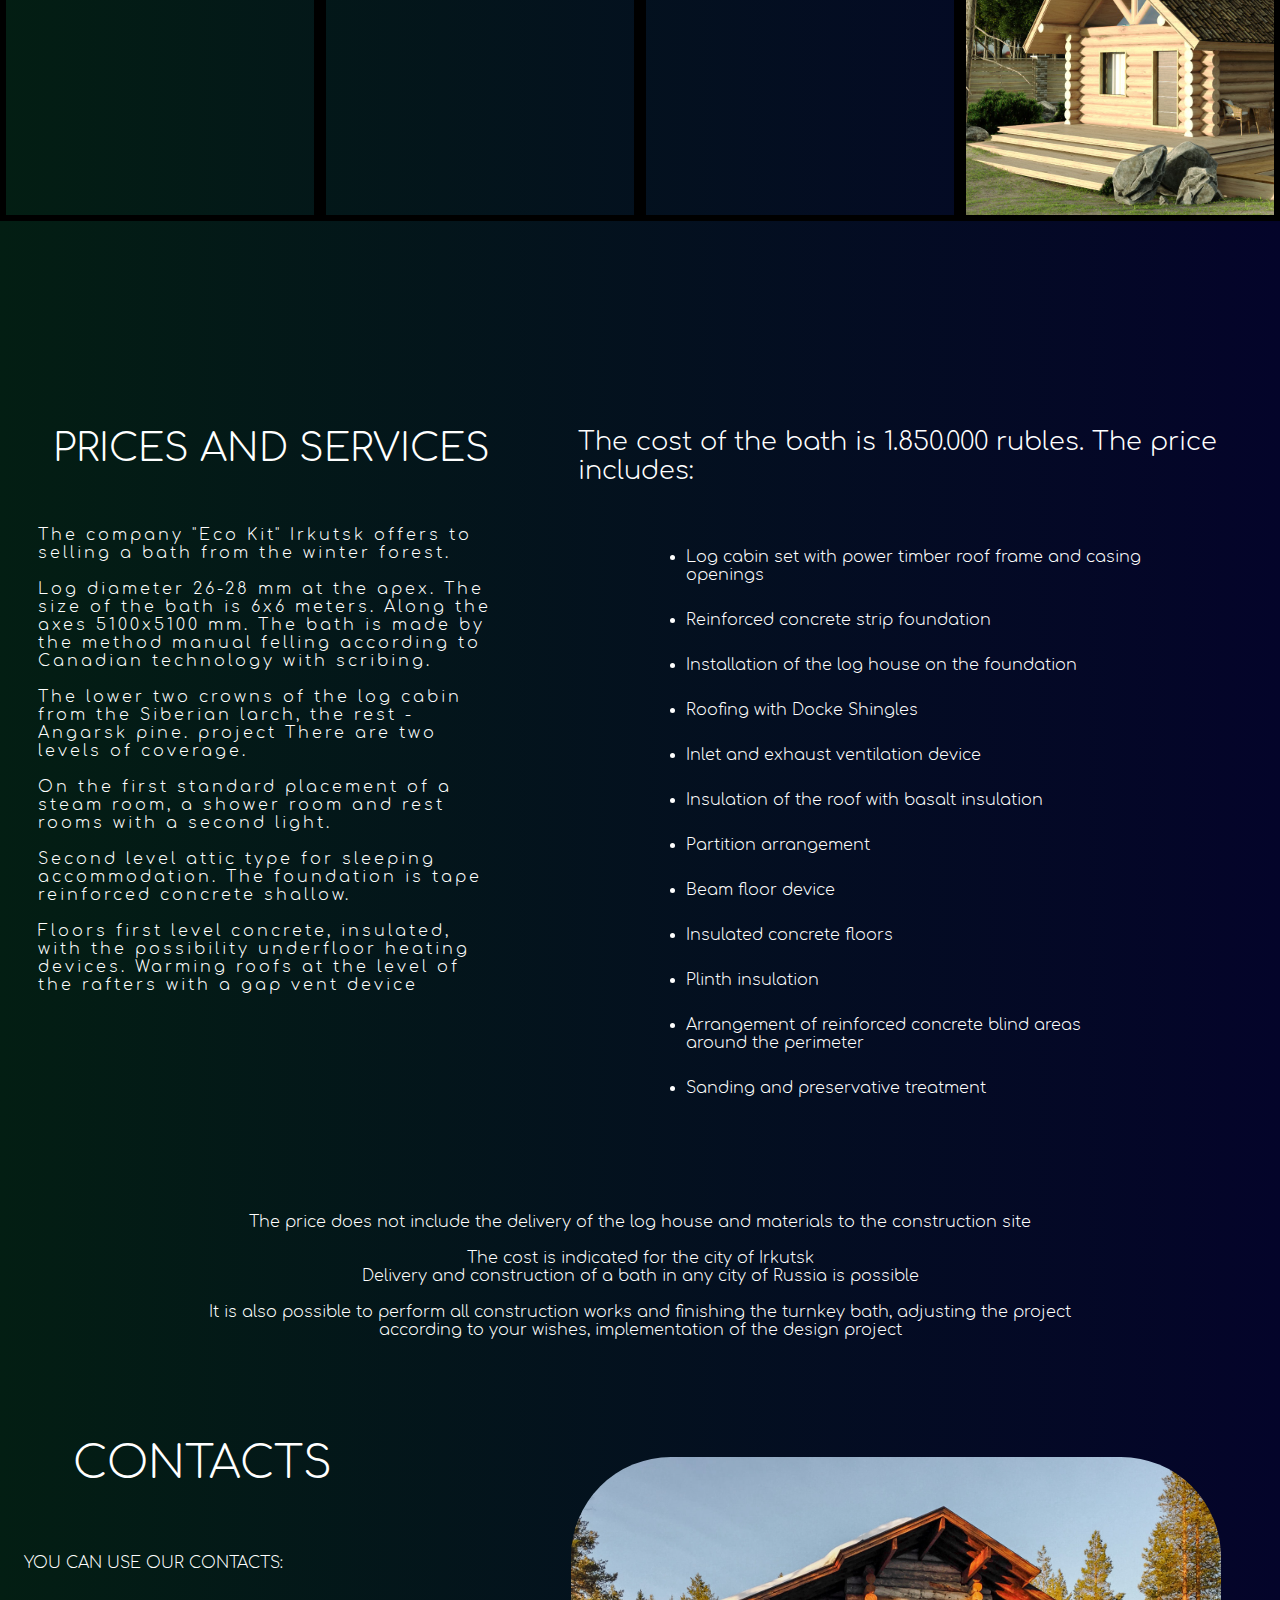
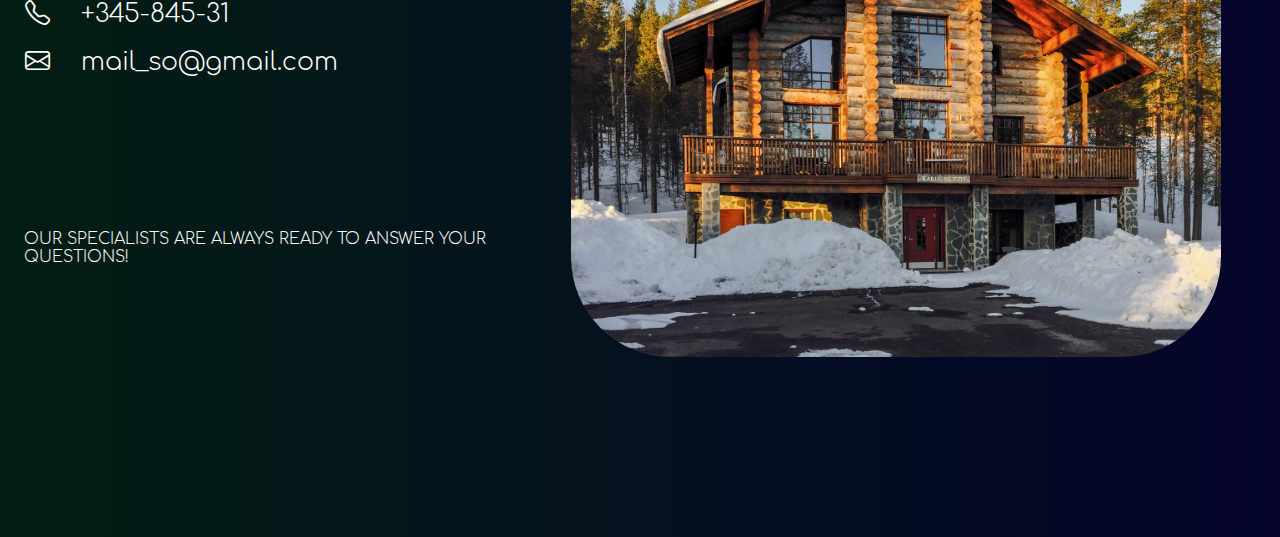
==== commit 7ab6a923: "Update index_english.html" ====
--- a/html/index_english.html
+++ b/html/index_english.html
@@ -266,11 +266,11 @@
                 <div class="contaci_a_inf">
                     <div class="block_inc_contact">
                         <i class="bi bi-telephone"></i>
-                        <a href="tel:+79501305137" class="contact_inf_eco">+79501305137</a>
+                        <a href="tel:+79501305137" class="contact_inf_eco">+345-845-31</a>
                     </div>
                     <div class="block_inc_contact">
                         <i class="bi bi-envelope"></i>
-                        <a href="mailto:danivel@mail.ru" class="contact_inf_eco">danivel@mail.ru</a>
+                        <a href="mailto:danivel@mail.ru" class="contact_inf_eco">mail_so@gmail.com</a>
                     </div>
                 </div>
                 <div class="text_kontakt_phone">
--- a/css/footer.css
+++ b/css/footer.css
@@ -1,5 +1,11 @@
 footer{
     width: 100%;
-    height: 15vh;
-    background-color: white;
+    background-color: rgba(0, 0, 0, 0.2);
+    display: flex;
+    flex-direction: column;
+    justify-content: center;
+    align-content: center;
+    align-items: center;
+    color: white;
+    padding-bottom: 5vh;
 }
--- a/css/price.css
+++ b/css/price.css
@@ -90,3 +90,12 @@
         font-size: 4vw;
     }
 }
+/*FOR TABS*/
+@media screen and (min-width: 700px) and (max-width: 1100px) and (max-height: 1400px){
+    .button_price{
+        margin-top: 105vw;
+    }
+    .third_page{
+        padding-bottom: 25vw;
+    }
+}
--- a/css/kontakt.css
+++ b/css/kontakt.css
@@ -11,6 +11,7 @@
 }
 .block_contackt_forma{
     display: flex;
+    flex-direction: row;
 }
 .text_forma{
     width: 40%;
@@ -19,50 +20,17 @@
 .forma_kontakt{
     width: 60%;
 }
-.form_body{
-    width: 50%;
-    margin: -10vh auto;
-}
-.form_title{
-    font-size: 3vw;
-}
-.form_item{
-    margin-top: 2vh;
-}
-.form_label{
-    font-size: 1vw;
-    display: block;
-    margin-top: 1vh;
-    padding: 10px;
-}
-.form_input{
-    height: 3vh;
-    padding: 15px;
-    border-radius: 20px;
-    width: 100%;
-}
-textarea.form_input{
-    min-height: 15vh;
-    resize: vertical;
-    padding: 20px;
-}
-.form_button{
-    width: 100%;
-    display: flex;
-    align-items: center;
-    justify-content: center;
-    min-height: 5vh;
-    margin-top: 2vh;
-    border-radius: 20px;
-    cursor: pointer;
-    background-color: #f30780;
-    color: white;
-}
-.form_button:hover{
-    background-color: #4d052a;
+.image_kontakt{
+    border-radius: 100px;
+    width: 650px;
+    height: 500px;
+    background-image: url(".././images/sosna.jpg");
+    background-size: cover;
+    background-position: center;
+    margin: 10vh auto;
 }
 .text_cont_inf{
-    margin-top: 15vw;
+    margin-top: 1vw;
     display: flex;
     flex-direction: column;
 }
@@ -74,11 +42,17 @@
 .contact_inf_eco{
     margin-top: 2vh;
     color: white;
-    font-size: 15px;
+    font-size: 25px;
     margin-left: 2vw;
 }
 .block_inc_contact{
     padding: 10px;
+}
+.bi-telephone, .bi-envelope{
+    font-size: 25px;
+}
+.text_kontakt_phone{
+    margin-top: 15vh;
 }
 /*FOR MOBILE PHONES*/
 @media screen and (max-width: 770px) and (max-height: 1080px){
@@ -92,16 +66,30 @@
     .forma_kontakt{
         width: 100%;
     }
-    .form_body{
-        width: 95%;
-        margin: 0 auto;
-    }
-    .form_title{
+    .title_lontakt{
+        font-weight: normal;
+        padding: 20px;
         font-size: 6vw;
+        margin-left: 0;
         text-align: center;
     }
-    .form_label{
-        font-size: 4vw;
+    .image_kontakt{
+        border-radius: 50px;
+        width: 90vw;
+        height: 85vw;
+    }
+}
+/*FOR TABS*/
+@media screen and (min-width: 700px) and (max-width: 1100px) and (max-height: 1400px){
+    .block_contackt_forma{
+        display: flex;
+        flex-direction: column;
+    }
+    .text_forma{
+        width: 100%;
+    }
+    .forma_kontakt{
+        width: 100%;
     }
     .title_lontakt{
         font-weight: normal;
@@ -110,4 +98,18 @@
         margin-left: 0;
         text-align: center;
     }
+    .image_kontakt{
+        border-radius: 50px;
+        width: 90vw;
+        height: 85vw;
+    }
+    .text_cont_inf p{
+        font-size: 3vw;
+    }
+    .bi-telephone, .bi-envelope{
+        font-size: 50px;
+    }
+    .contact_inf_eco{
+        font-size: 50px;
+    }
 }
--- a/css/language.css
+++ b/css/language.css
@@ -1,70 +1,60 @@
-.select_language{
-    display: flex;
-    width: 15%;
-    position: fixed;
-    top: 7vh;
-    z-index: 99;
-    margin-left: 88%;
+.language_block{
+    position: absolute;
+    padding: 10px;
+    top: 6.5vh;
+    left: 90vw;
+    background-color: rgba(0, 0, 0, 0.5);
+    display: none;
 }
-.select_language ul{
-    text-align: center;
-    list-style: none;
-    padding: 10px 0 10px 0;
-    margin: 0;
+.text_lang_link{
+    padding: 10px;
 }
-.text_ul{
-    text-align: center;
-    padding: 9px;
-    border: 1px white solid;
-    background-color: black;
-    cursor: pointer;
-}
-.select_language > ul > li{
-    float: left;
-    padding: 0;
-    margin: 0;
-    text-align: center;
-}
-.select_language ul::after{
-    content: '';
-    display: block;
-    clear: both;
-}
-.select_language ul li a{
-    padding: 15px;
+.lang_block_select{
     text-decoration: none;
     color: white;
-    width: 100%;
-    transition: all .4s ease-in-out;
-    background-color: rgba(0, 0, 0, 0.3);
     display: flex;
-    justify-content: space-around;
 }
-.flag_icon_1{
+.lang_block_select:hover{
+    background-color: #650426;
+}
+.img_link_lang{
     width: 20px;
     height: 20px;
+    margin: 7px auto;
+}
+.rus_lang{
     background-image: url(".././images/russia.png");
     background-size: cover;
+    background-position: center;
 }
-.flag_icon_2{
-    width: 20px;
-    height: 20px;
+.eng_lang{
     background-image: url(".././images/united-states.png");
     background-size: cover;
+    background-position: center;
 }
-.select_language ul li a:hover{
-    background-color: #6c0530;
-}
-.select_language ul ul{
-    display: none;
-    position: absolute;
-    padding: 0;
-}
-.select_language ul ul li{
-    margin-top: 0;
-    display: flex;
-
-}
-.select_language ul li:hover ul{
+.language_block.active{
     display: block;
 }
+/*FOR MOBILE PHONES*/
+@media screen and (max-width: 770px) and (max-height: 1080px){
+    .language_block{
+        position: absolute;
+        padding: 10px;
+        top: 25vh;
+        left: 0vw;
+        background-color: rgba(0, 0, 0, 0.5);
+        display: none;
+    }
+}
+/*FOR TABS*/
+@media screen and (min-width: 700px) and (max-width: 1100px) and (max-height: 1400px){
+    .language_block{
+        position: absolute;
+        padding: 10px;
+        top: 25vh;
+        left: 0vw;
+        background-color: rgba(0, 0, 0, 0.5);
+        display: none;
+    }
+}
+
